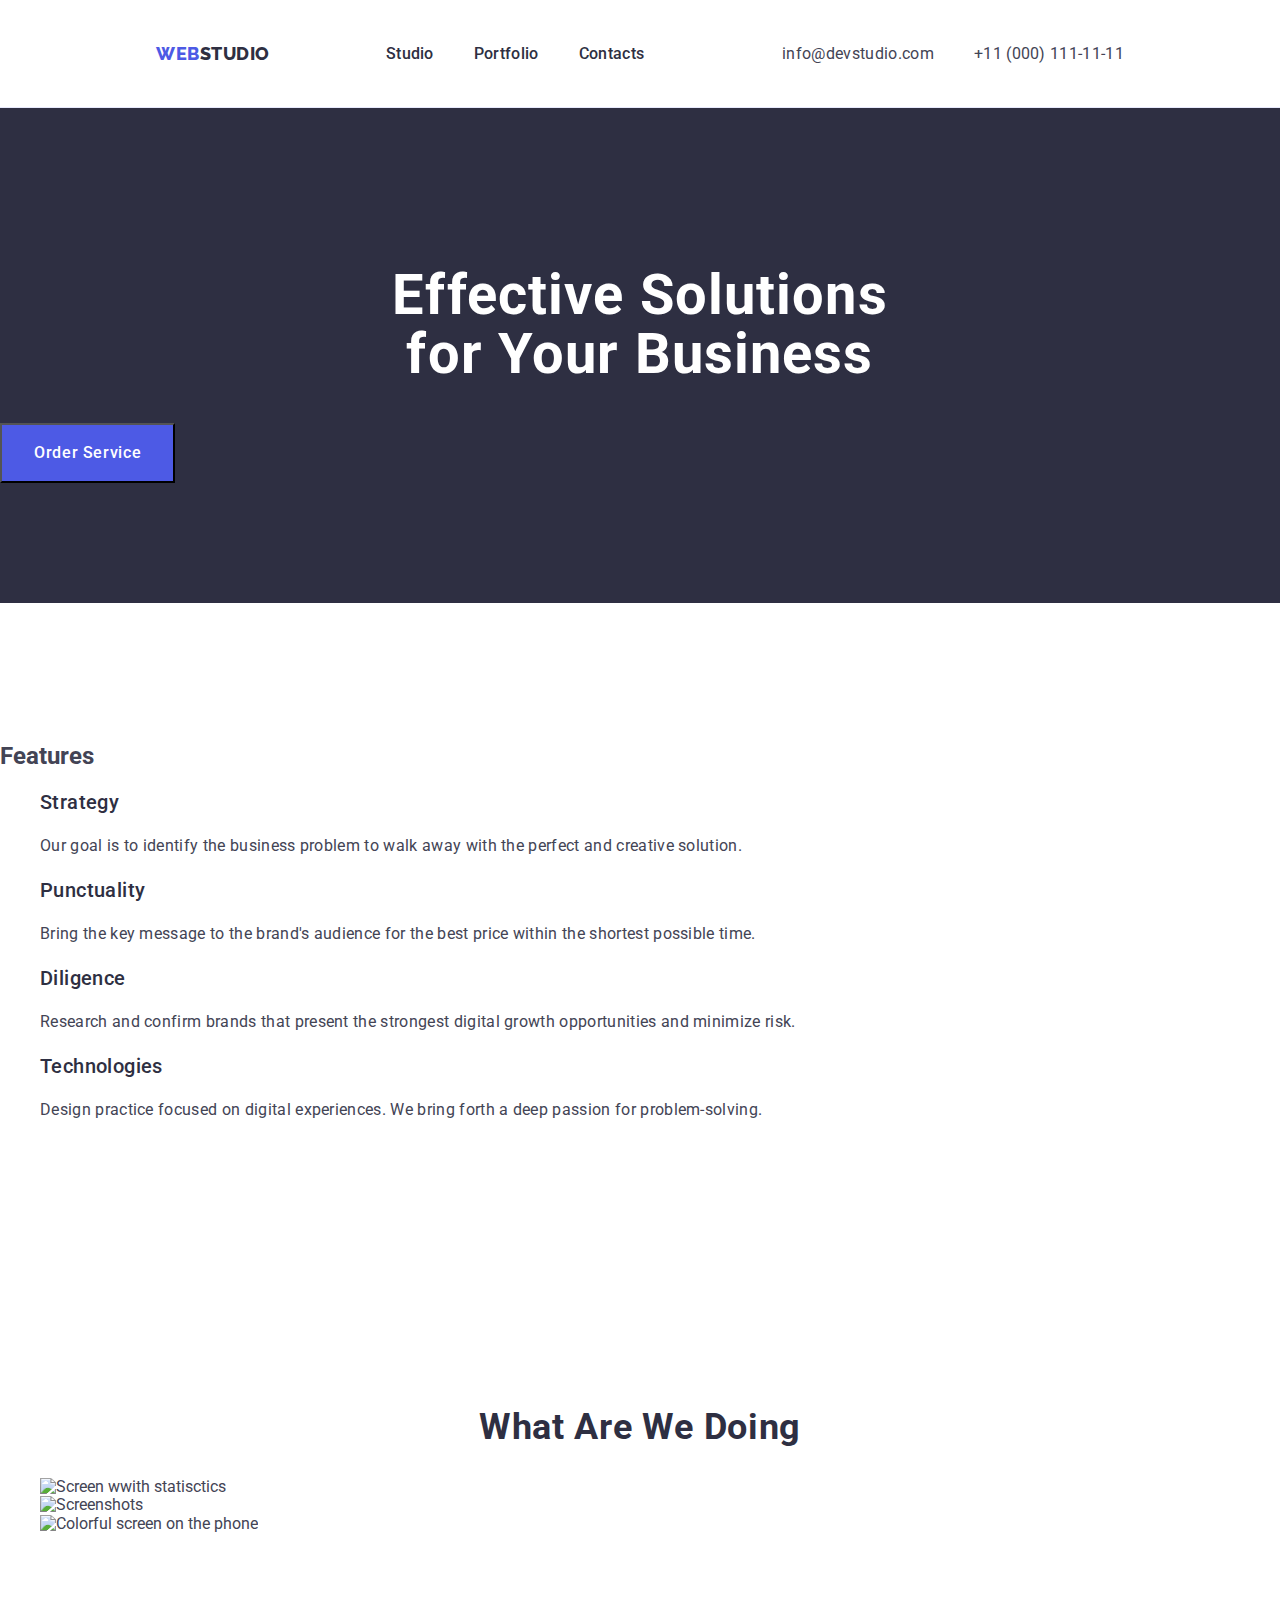
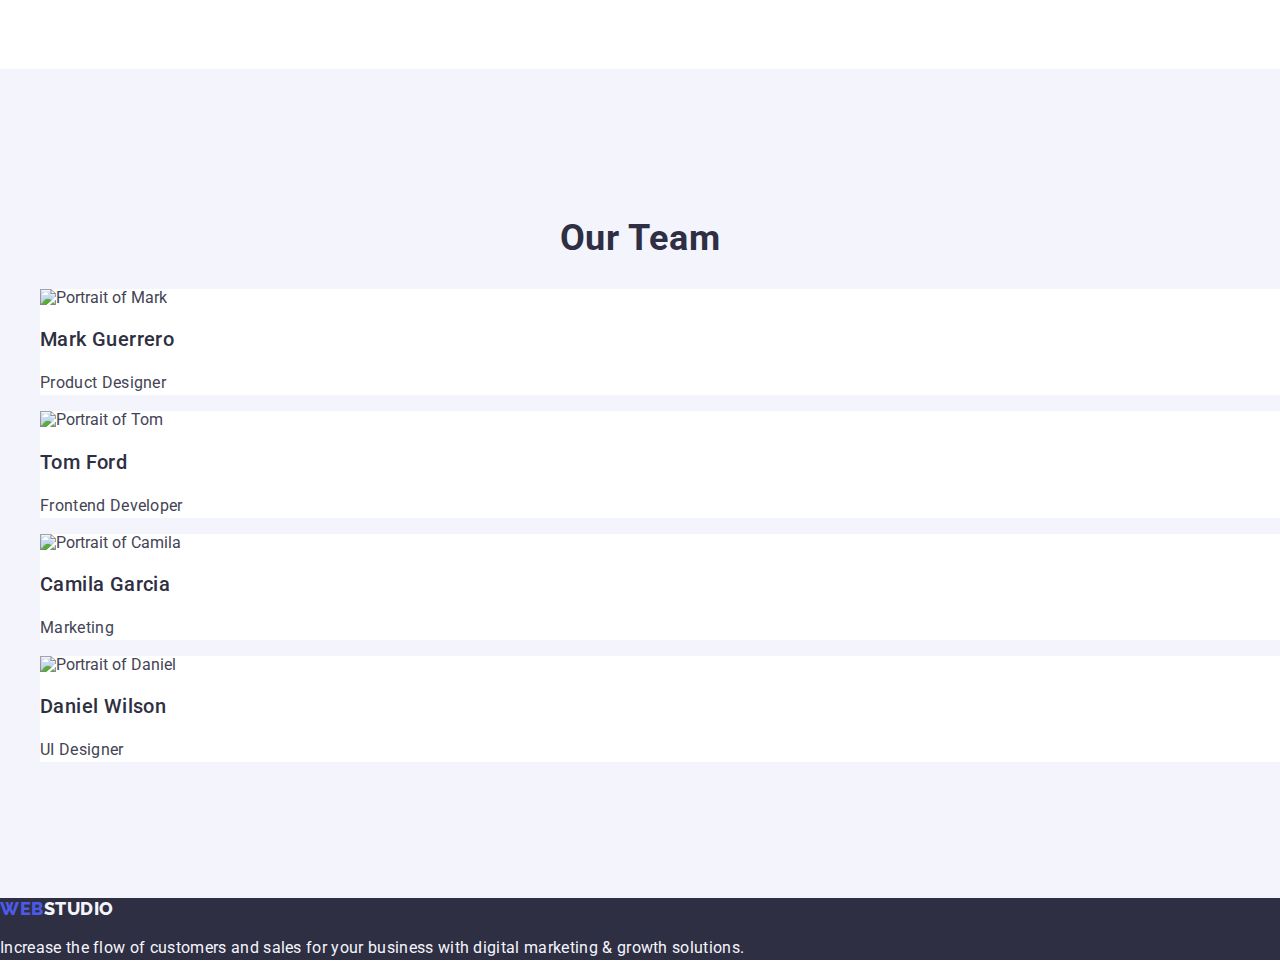
==== index.html @ e227d6cc "homework3 test" ====
<!DOCTYPE html>
<html lang="en">

<head>
  <meta charset="UTF-8" />
  <meta name="viewport" content="width=<device-width>, initial-scale=1.0" />
  <meta name="description" content="Homework" />
  <link href="https://fonts.googleapis.com/css2?family=Raleway:wght@800&family=Roboto:wght@400;500;700;900&display=swap"
    rel="stylesheet" />
  <link rel="stylesheet"
    href="https://cdnjs.cloudflare.com/ajax/libs/modern-normalize/1.0.0/modern-normalize.min.css" />
  <link rel="stylesheet" href="./css/styles.css" />
  <link rel="preconnect" href="https://fonts.googleapis.com" />
  <link rel="preconnect" href="https://fonts.gstatic.com" crossorigin />

  <title>Studio</title>
</head>

<body>
  <header class="container header">
    <nav class="nav-menu">
      <a class="logo link" href="./index.html">Web<span class="second-part-logo">Studio</span></a>
      <ul class="nav-menu-list list">
        <li><a class="items menu-item link" href="./index.html">Studio</a></li>
        <li><a class="items menu-item link" href="./portfolio.html">Portfolio</a></li>
        <li><a class="items menu-item link" href="">Contacts</a></li>
      </ul>
    </nav>
    <address class="contact">
      <ul class="address-list list">
        <!-- Email Link -->
        <li><a class="items contact-item link" href="mailto:info@devstudio.com">info@devstudio.com</a></li>
        <!-- Phone Link -->
        <li><a class="items contact-item link" href="tel:+110001111111">+11 (000) 111-11-11</a></li>
      </ul>
    </address>
  </header>
  <main>
    <!-- Section 1 Hero Image  -->
    <section class="container section hero-bg">
      <h1 class="hero-title">Effective Solutions<br> for Your Business</h1>
      <button type="button" class="btn hero-btn">Order Service</button>
    </section>

    <!-- Section 2 Features -->
    <section class="section">
      <h2>Features</h2>
      <ul class="list">
        <li>
          <h3 class="titles">Strategy</h3>
          <p class="text">
            Our goal is to identify the business problem to walk away with the
            perfect and creative solution.
          </p>
        </li>

        <li>
          <h3 class="titles">Punctuality</h3>
          <p class="text">
            Bring the key message to the brand's audience for the best price
            within the shortest possible time.
          </p>
        </li>
        <li>
          <h3 class="titles">Diligence</h3>
          <p class="text">
            Research and confirm brands that present the strongest digital
            growth opportunities and minimize risk.
          </p>
        </li>
        <li>
          <h3 class="titles">Technologies</h3>
          <p class="text">
            Design practice focused on digital experiences. We bring forth a
            deep passion for problem-solving.
          </p>
        </li>
      </ul>
    </section>

    <!-- Section 3 What we doing -->
    <section class="section">
      <h2 class="main-header">What are we doing</h2>
      <ul class="list">
        <li>
          <img src="./images/img1.jpg" alt="Screen wwith statisctics" width="360" height="300" />
        </li>

        <li>
          <img src="./images/img2.jpg" alt="Screenshots" width="360" height="300" />
        </li>
        <li>
          <img src="./images/img3.jpg" alt="Colorful screen on the phone" width="360" height="300" />
        </li>
      </ul>
    </section>

    <!-- Section 4 Team -->
    <section class="section light-bg">
      <h2 class="main-header">Our Team</h2>
      <ul class="list">
        <li class="team-card">
          <img src="./images/mark.jpg" alt="Portrait of Mark" width="264" height="260" />
          <h3 class="titles">Mark Guerrero</h3>
          <p class="text">Product Designer</p>
        </li>
        <li class="team-card">
          <img src="./images/tom.jpg" alt="Portrait of Tom" width="264" height="260" />
          <h3 class="titles">Tom Ford</h3>
          <p class="text">Frontend Developer</p>
        </li>
        <li class="team-card">
          <img src="./images/camila.jpg" alt="Portrait of Camila" width="264" height="260" />
          <h3 class="titles">Camila Garcia</h3>
          <p class="text">Marketing</p>
        </li>
        <li class="team-card">
          <img src="./images/daniel.jpg" alt="Portrait of Daniel" width="264" height="260" />
          <h3 class="titles">Daniel Wilson</h3>
          <p class="text">UI Designer</p>
        </li>
      </ul>
    </section>
  </main>

  <footer class="footer">
    <!-- Footage logo -->
    <a class="logo link" href="./index.html">Web<span class="second-part-logo-footer">Studio</span></a>
    <!-- Footage text -->
    <p class="text footer-text">
      Increase the flow of customers and sales for your business with digital
      marketing & growth solutions.
    </p>
  </footer>
</body>

</html>
---- css/styles.css ----
:root {
  --primary-brand: #4d5ae5;
  --pressed-state: #404bbf;
  --dark: #2e2f42;
  --text-color: #434455;
  --main-white: #ffffff;
  --light-mode: #f4f4fd;
  --aacent: #e7e9fc;
}
body {
  font-family: "Roboto", sans-serif;
  color: var(--text-color);
  background-color: var(--main-white);
  margin: 0;
}
.logo {
  color: var(--primary-brand);
  font-family: "Raleway", sans-serif;
  font-size: 18px;
  font-weight: 800;
  line-height: 1.17;
  letter-spacing: 0.03em;
  text-transform: uppercase;
  text-decoration: none;
}
.second-part-logo {
  color: var(--dark);
}
.second-part-logo-footer {
  color: var(--light-mode);
}
.list {
  list-style: none;
}

.items {
  font-size: 16px;
  line-height: 1.5;
  letter-spacing: 0.02em;
}
.menu-item {
  color: var(--dark);
  font-weight: 500;
}
.contact-item {
  color: var(--text-color);
}
.menu-item:hover,
.menu-item:focus,
.menu-item:active {
  color: var(--pressed-state);
}
.link {
  text-decoration: none;
}
.contact {
  font-style: normal;
}

.contact-item:hover,
.contact-item:focus,
.contact-item:active {
  color: var(--pressed-state);
}
.hero-bg {
  background-color: var(--dark);
}
.hero-title {
  color: var(--main-white);
  text-align: center;
  font-size: 56px;
  font-weight: 700;
  line-height: 1.07;
  letter-spacing: 0.02em;
}

.btn {
  font-size: 16px;
  font-weight: 500;
  line-height: 1.5;
  letter-spacing: 0.04em;
  cursor: pointer;
}
.hero-btn {
  background: var(--primary-brand);
  color: var(--main-white);
  display: inline-flex;
  padding: 16px 32px;
  align-items: flex-start;
  gap: 10px;
}
.filter-btn {
  color: var(--primary-brand);
  background: var(--light-mode);
}
.filter-btn:hover,
.filter-btn:focus,
.filter-btn:active {
  color: var(--main-white);
  background-color: var(--pressed-state);
}

.hero-btn:hover,
.hero-btn:focus,
.hero-btn:active {
  background-color: var(--pressed-state);
}
.light-bg {
  background: var(--light-mode);
}
.team-card {
  background: var(--main-white);
}
.main-header {
  color: var(--dark);
  text-align: center;
  font-size: 36px;
  font-weight: 700;
  line-height: 1.11;
  letter-spacing: 0.02em;
  text-transform: capitalize;
}
.titles {
  font-size: 20px;
  font-weight: 500;
  line-height: 1.2;
  letter-spacing: 0.02em;
  color: var(--dark);
}
.footer {
  background-color: var(--dark);
}
.text {
  line-height: 1.5;
  letter-spacing: 0.02em;
}
.footer-text {
  color: var(--light-mode);
}
.portfolio-text {
  font-size: 16px;
  font-weight: 400;
  color: var(--text-color);
}
.container {
  padding-left: 156px;
  padding-right: 156px;
}
.section {
  padding: 120px 0;
}
.header {
  display: flex;
  align-items: center;
  justify-content: space-between;
  padding-top: 25.5px;
  padding-bottom: 25.5px;
  border-bottom: 1px solid var(--aacent);
}
.nav-menu {
  display: flex;
  align-items: center;
}
.nav-menu-list {
  display: flex;
  align-items: center;
  gap: 40px;
  margin-left: 76px;
}
.address-list {
  display: flex;
  align-items: center;
  gap: 40px;
}
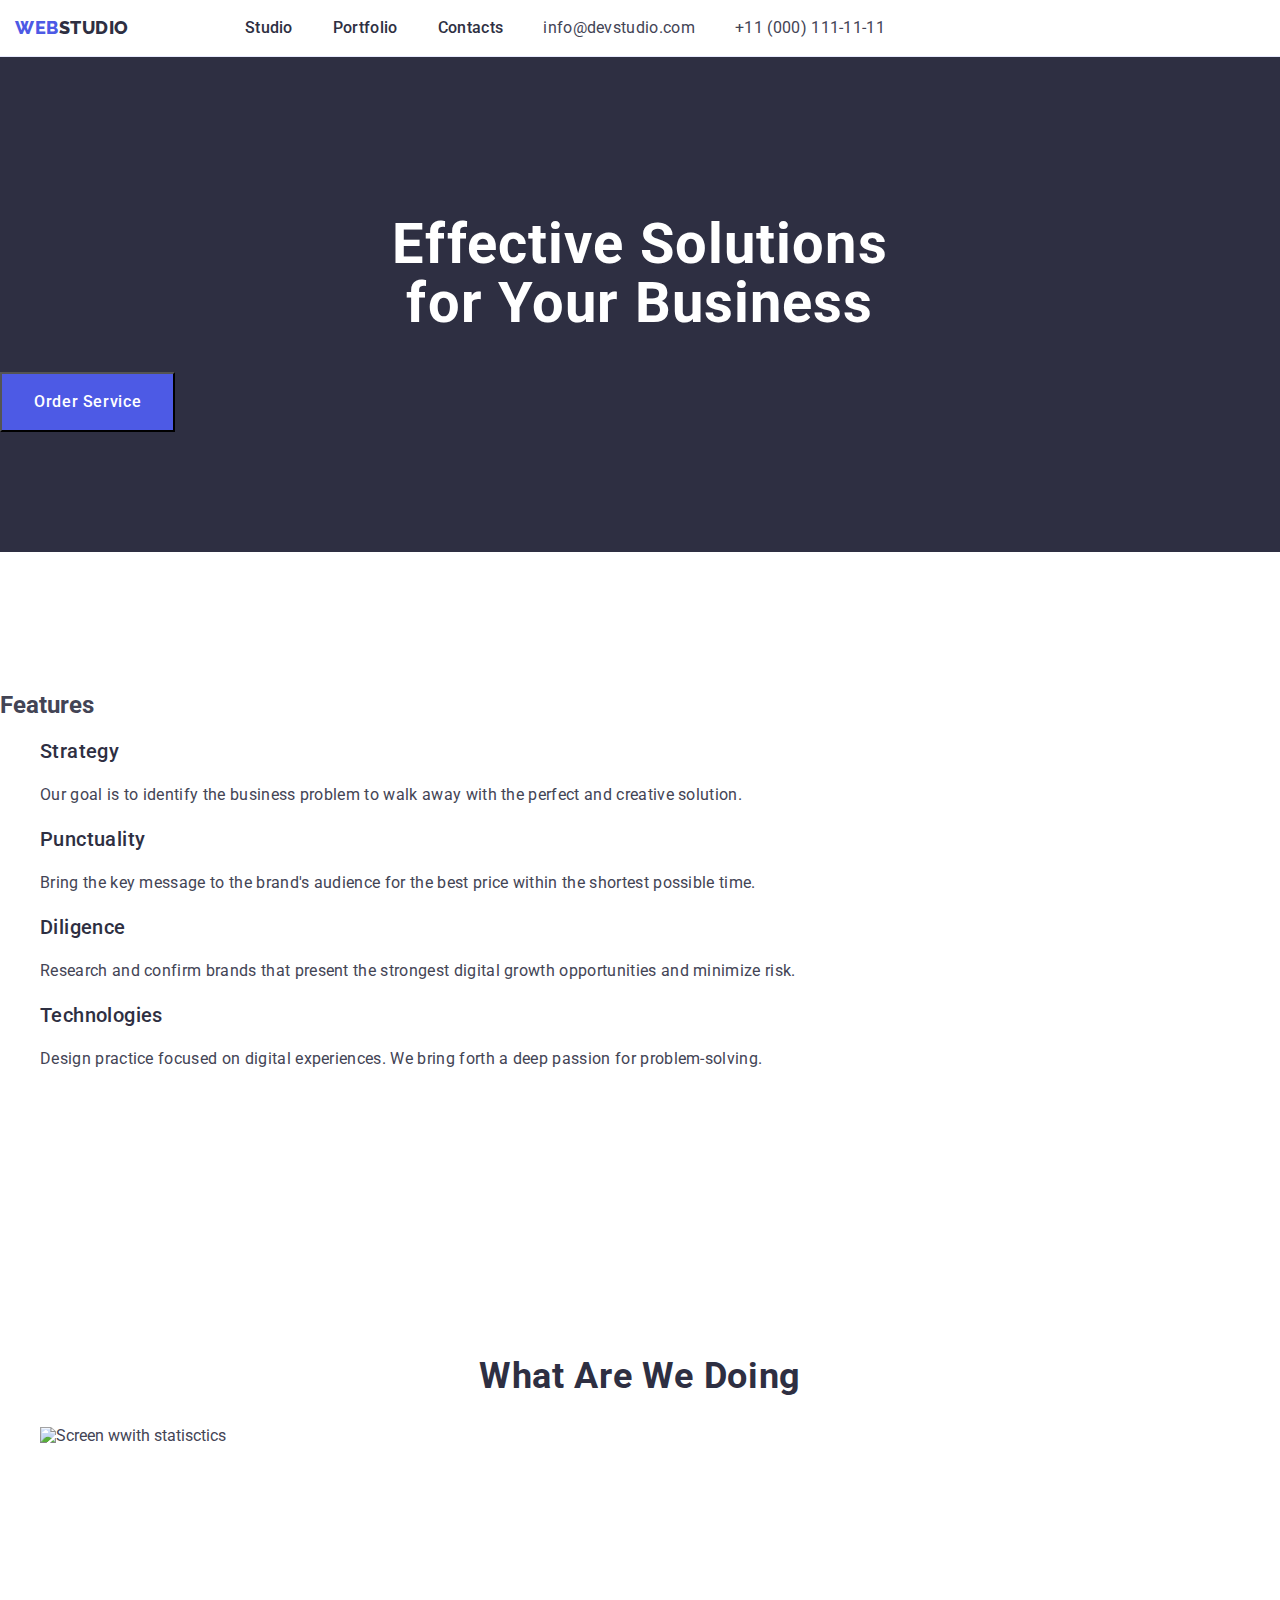
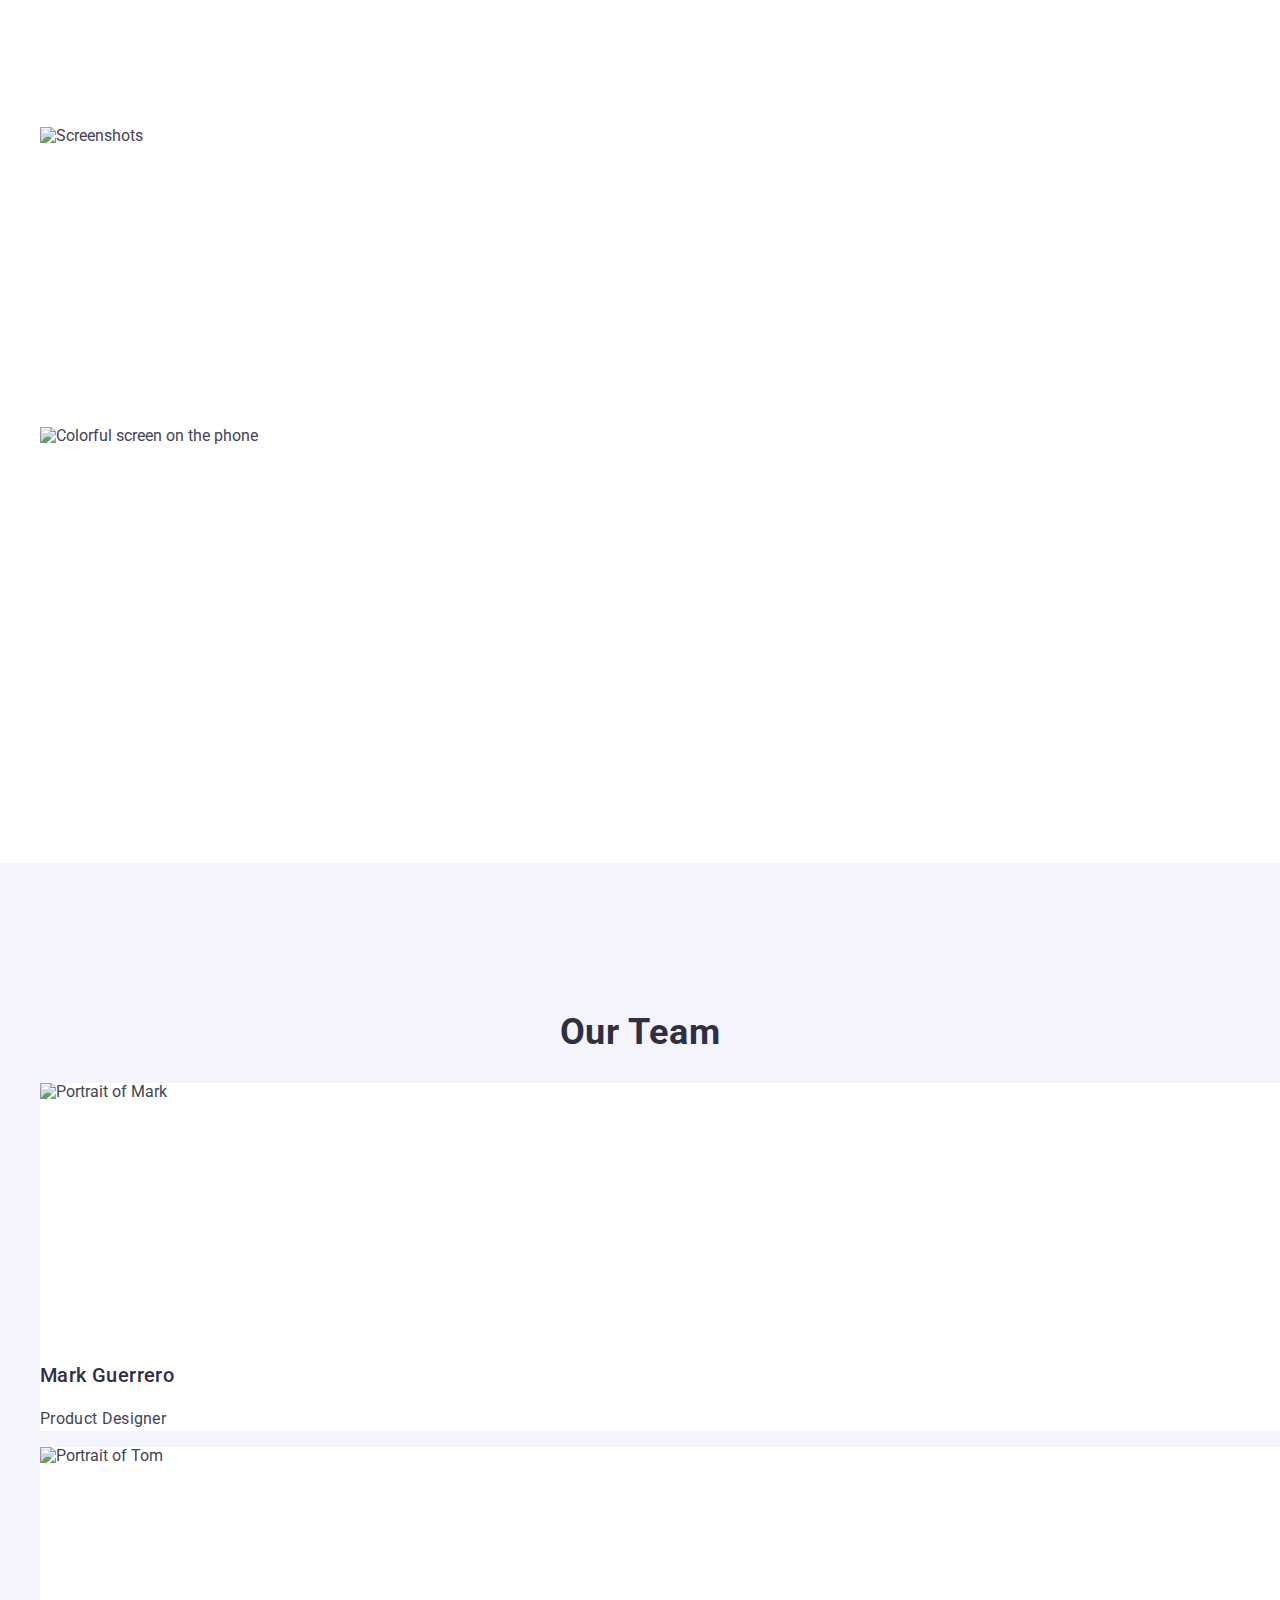
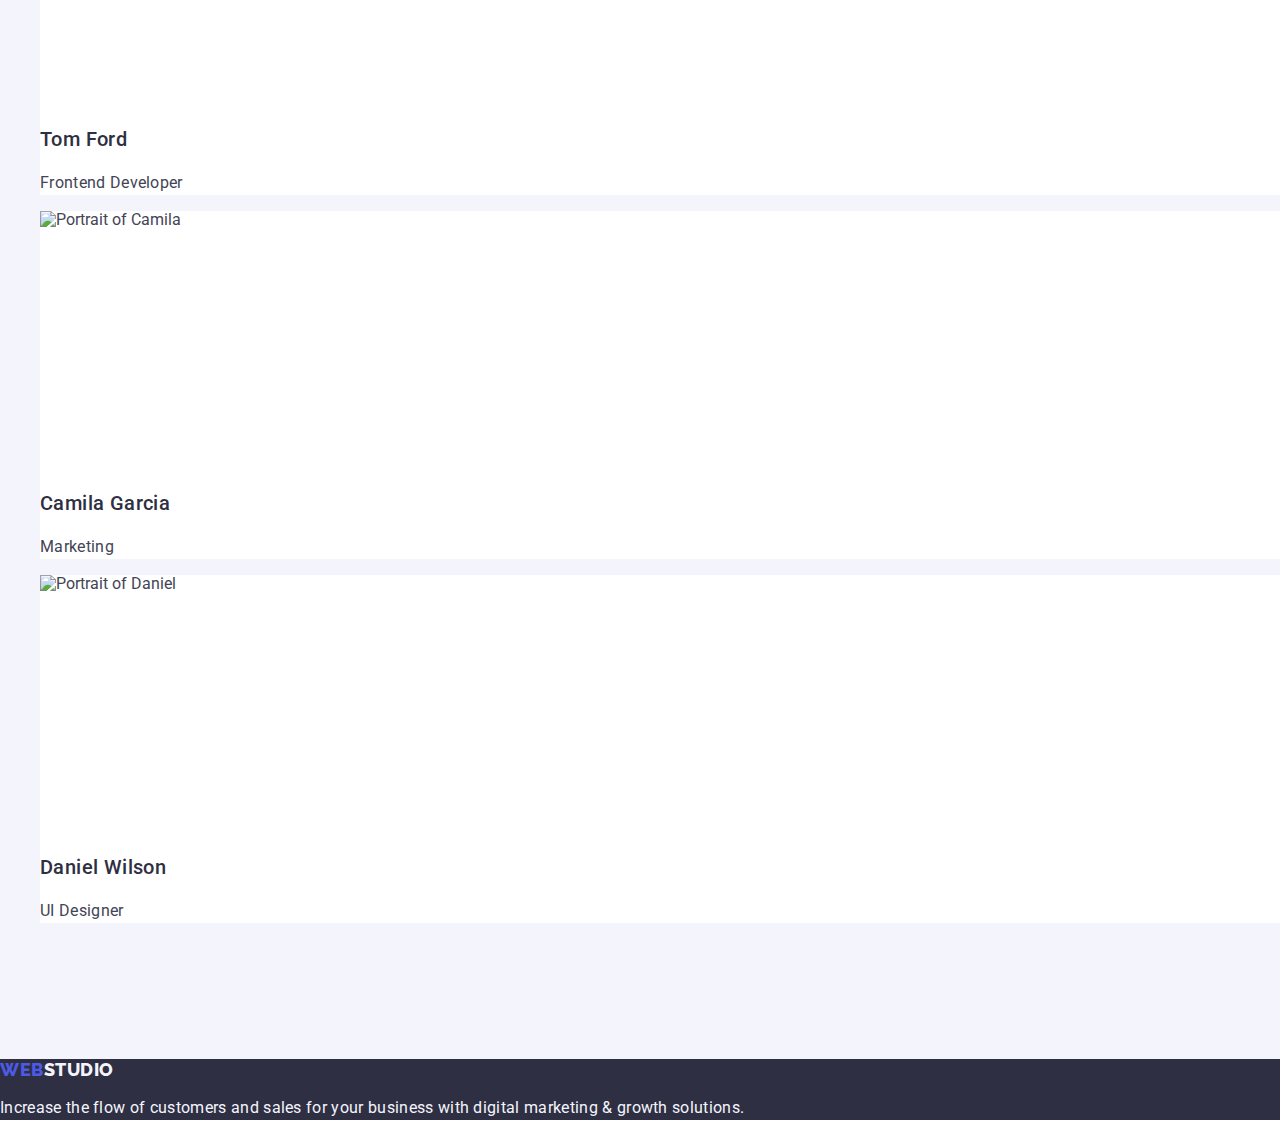
==== commit 993548ab: "first-uptd" ====
--- a/index.html
+++ b/index.html
@@ -7,37 +7,38 @@
   <meta name="description" content="Homework" />
   <link href="https://fonts.googleapis.com/css2?family=Raleway:wght@800&family=Roboto:wght@400;500;700;900&display=swap"
     rel="stylesheet" />
+  <link rel="preconnect" href="https://fonts.googleapis.com" />
+  <link rel="preconnect" href="https://fonts.gstatic.com" crossorigin />
   <link rel="stylesheet"
     href="https://cdnjs.cloudflare.com/ajax/libs/modern-normalize/1.0.0/modern-normalize.min.css" />
   <link rel="stylesheet" href="./css/styles.css" />
-  <link rel="preconnect" href="https://fonts.googleapis.com" />
-  <link rel="preconnect" href="https://fonts.gstatic.com" crossorigin />
-
   <title>Studio</title>
 </head>
 
 <body>
-  <header class="container header">
-    <nav class="nav-menu">
-      <a class="logo link" href="./index.html">Web<span class="second-part-logo">Studio</span></a>
-      <ul class="nav-menu-list list">
-        <li><a class="items menu-item link" href="./index.html">Studio</a></li>
-        <li><a class="items menu-item link" href="./portfolio.html">Portfolio</a></li>
-        <li><a class="items menu-item link" href="">Contacts</a></li>
-      </ul>
-    </nav>
-    <address class="contact">
-      <ul class="address-list list">
-        <!-- Email Link -->
-        <li><a class="items contact-item link" href="mailto:info@devstudio.com">info@devstudio.com</a></li>
-        <!-- Phone Link -->
-        <li><a class="items contact-item link" href="tel:+110001111111">+11 (000) 111-11-11</a></li>
-      </ul>
-    </address>
+  <header class="header">
+    <div class="main-div container">
+      <nav class="nav-menu">
+        <a class="logo link" href="./index.html">Web<span class="second-part-logo">Studio</span></a>
+        <ul class="nav-menu-list list">
+          <li><a class="items menu-item link" href="./index.html">Studio</a></li>
+          <li><a class="items menu-item link" href="./portfolio.html">Portfolio</a></li>
+          <li><a class="items menu-item link" href="">Contacts</a></li>
+        </ul>
+      </nav>
+      <address class="contact">
+        <ul class="address-list list">
+          <!-- Email Link -->
+          <li><a class="items contact-item link" href="mailto:info@devstudio.com">info@devstudio.com</a></li>
+          <!-- Phone Link -->
+          <li><a class="items contact-item link" href="tel:+110001111111">+11 (000) 111-11-11</a></li>
+        </ul>
+      </address>
+    </div>
   </header>
   <main>
     <!-- Section 1 Hero Image  -->
-    <section class="container section hero-bg">
+    <section class="section hero-bg">
       <h1 class="hero-title">Effective Solutions<br> for Your Business</h1>
       <button type="button" class="btn hero-btn">Order Service</button>
     </section>
--- a/css/styles.css
+++ b/css/styles.css
@@ -13,6 +13,9 @@
   background-color: var(--main-white);
   margin: 0;
 }
+img {
+  display: block;
+}
 .logo {
   color: var(--primary-brand);
   font-family: "Raleway", sans-serif;
@@ -22,6 +25,7 @@
   letter-spacing: 0.03em;
   text-transform: uppercase;
   text-decoration: none;
+  margin-right: 76px;
 }
 .second-part-logo {
   color: var(--dark);
@@ -41,6 +45,7 @@
 .menu-item {
   color: var(--dark);
   font-weight: 500;
+  padding: 24px 0;
 }
 .contact-item {
   color: var(--text-color);
@@ -142,10 +147,7 @@
   font-weight: 400;
   color: var(--text-color);
 }
-.container {
-  padding-left: 156px;
-  padding-right: 156px;
-}
+
 .section {
   padding: 120px 0;
 }
@@ -153,8 +155,6 @@
   display: flex;
   align-items: center;
   justify-content: space-between;
-  padding-top: 25.5px;
-  padding-bottom: 25.5px;
   border-bottom: 1px solid var(--aacent);
 }
 .nav-menu {
@@ -163,12 +163,18 @@
 }
 .nav-menu-list {
   display: flex;
-  align-items: center;
   gap: 40px;
-  margin-left: 76px;
 }
 .address-list {
   display: flex;
-  align-items: center;
   gap: 40px;
 }
+
+.main-div {
+  display: flex;
+}
+.container {
+  width: 1568px;
+  margin: 0px;
+  padding: 0 15px;
+}
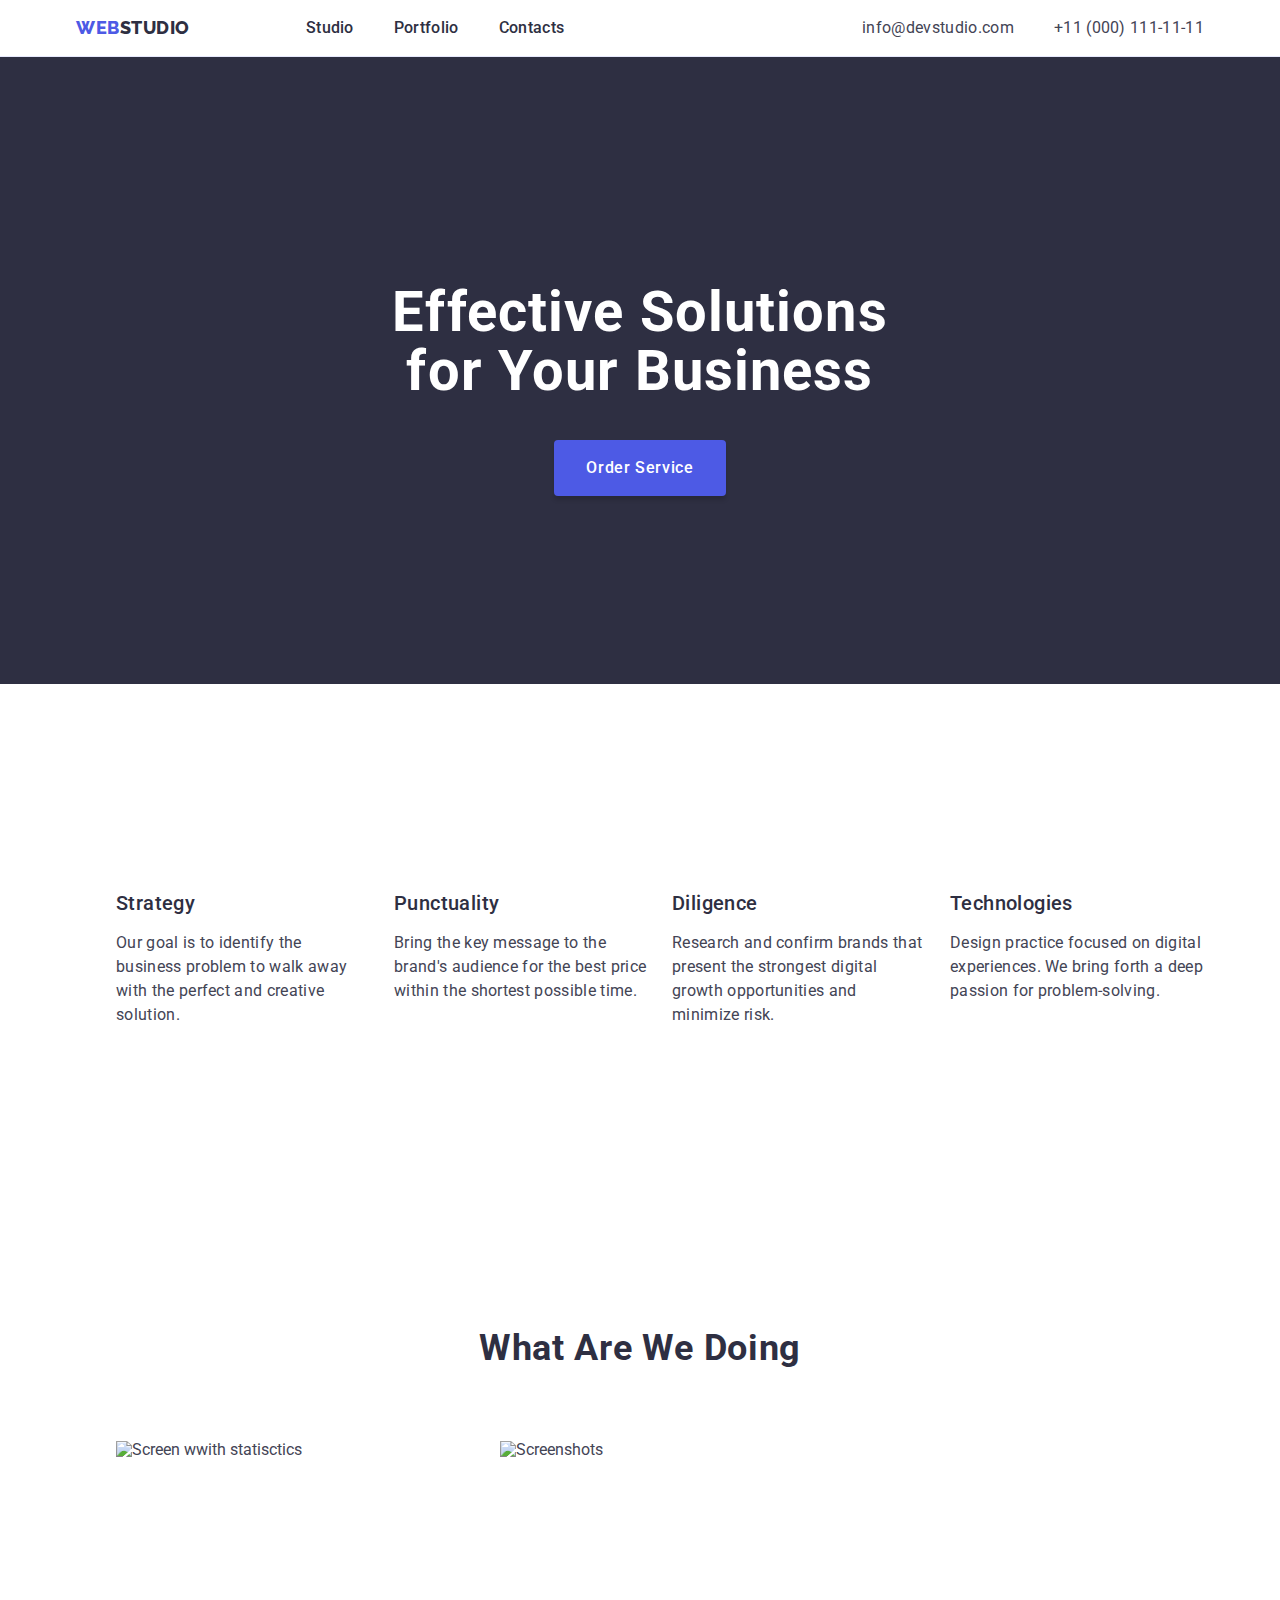
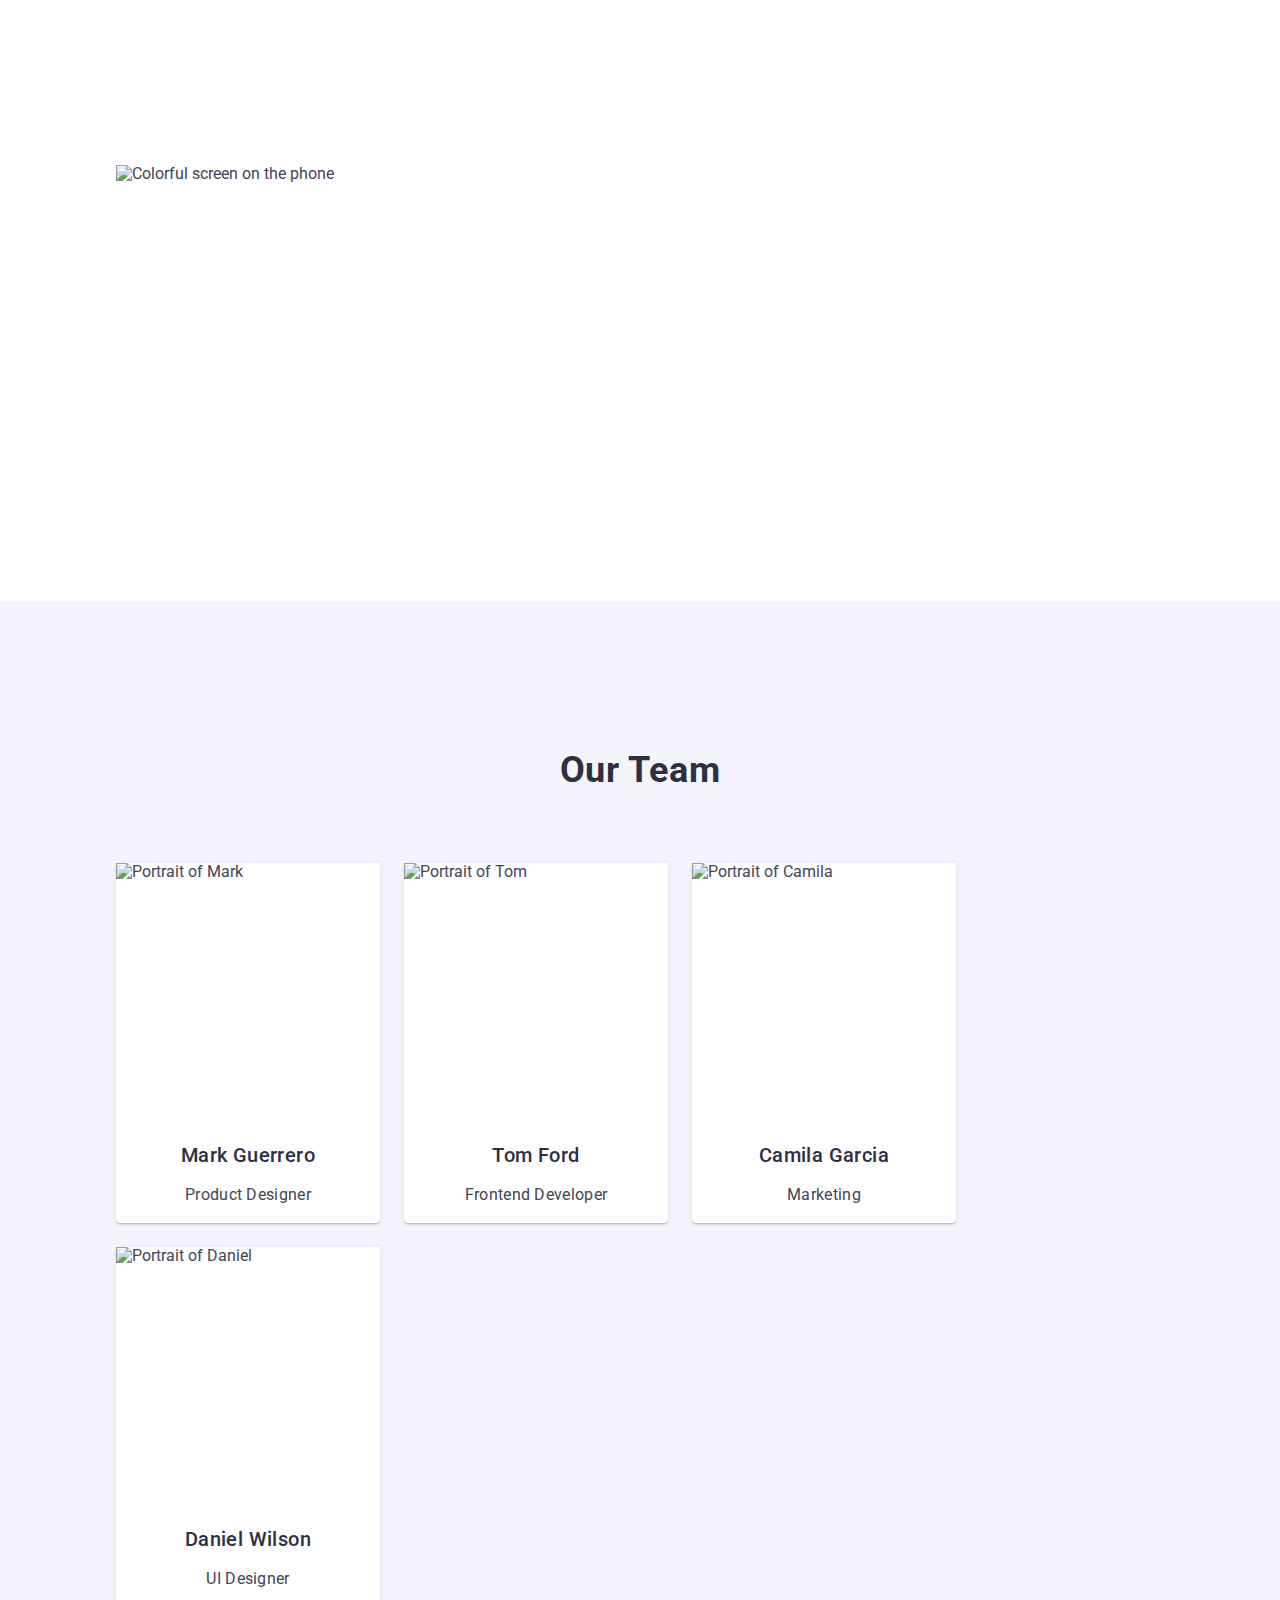
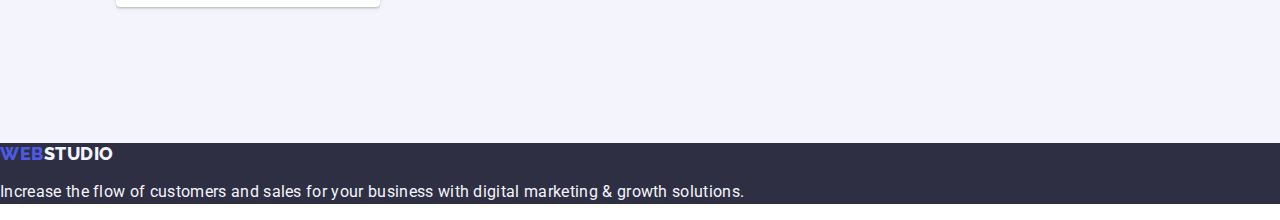
==== commit 4d8c2f84: "adding styles" ====
--- a/index.html
+++ b/index.html
@@ -39,88 +39,96 @@
   <main>
     <!-- Section 1 Hero Image  -->
     <section class="section hero-bg">
-      <h1 class="hero-title">Effective Solutions<br> for Your Business</h1>
-      <button type="button" class="btn hero-btn">Order Service</button>
+      <div class="container">
+        <h1 class="hero-title">Effective Solutions<br> for Your Business</h1>
+        <button type="button" class="btn hero-btn">Order Service</button>
+      </div>
     </section>
+
 
     <!-- Section 2 Features -->
     <section class="section">
-      <h2>Features</h2>
-      <ul class="list">
-        <li>
-          <h3 class="titles">Strategy</h3>
-          <p class="text">
-            Our goal is to identify the business problem to walk away with the
-            perfect and creative solution.
-          </p>
-        </li>
+      <div class="container">
+        <h2 class="hidden">Features</h2>
+        <ul class="card-set list">
+          <li class="li-item">
+            <h3 class="titles">Strategy</h3>
+            <p class="text">
+              Our goal is to identify the business problem to walk away with the
+              perfect and creative solution.
+            </p>
+          </li>
 
-        <li>
-          <h3 class="titles">Punctuality</h3>
-          <p class="text">
-            Bring the key message to the brand's audience for the best price
-            within the shortest possible time.
-          </p>
-        </li>
-        <li>
-          <h3 class="titles">Diligence</h3>
-          <p class="text">
-            Research and confirm brands that present the strongest digital
-            growth opportunities and minimize risk.
-          </p>
-        </li>
-        <li>
-          <h3 class="titles">Technologies</h3>
-          <p class="text">
-            Design practice focused on digital experiences. We bring forth a
-            deep passion for problem-solving.
-          </p>
-        </li>
-      </ul>
+          <li class="li-item">
+            <h3 class="titles">Punctuality</h3>
+            <p class="text">
+              Bring the key message to the brand's audience for the best price
+              within the shortest possible time.
+            </p>
+          </li>
+          <li class="li-item">
+            <h3 class="titles">Diligence</h3>
+            <p class="text">
+              Research and confirm brands that present the strongest digital
+              growth opportunities and minimize risk.
+            </p>
+          </li>
+          <li class="li-item">
+            <h3 class="titles">Technologies</h3>
+            <p class="text">
+              Design practice focused on digital experiences. We bring forth a
+              deep passion for problem-solving.
+            </p>
+          </li>
+        </ul>
+      </div>
     </section>
 
     <!-- Section 3 What we doing -->
     <section class="section">
-      <h2 class="main-header">What are we doing</h2>
-      <ul class="list">
-        <li>
-          <img src="./images/img1.jpg" alt="Screen wwith statisctics" width="360" height="300" />
-        </li>
-
-        <li>
-          <img src="./images/img2.jpg" alt="Screenshots" width="360" height="300" />
-        </li>
-        <li>
-          <img src="./images/img3.jpg" alt="Colorful screen on the phone" width="360" height="300" />
-        </li>
-      </ul>
+      <div class="container">
+        <h2 class="main-header">What are we doing</h2>
+        <ul class="card-set list">
+          <li class="li-item-services">
+            <img src="./images/img1.jpg" alt="Screen wwith statisctics" width="360" height="300" />
+          </li>
+          <li class="li-item-services">
+            <img src="./images/img2.jpg" alt="Screenshots" width="360" height="300" />
+          </li>
+          <li class="li-item-services">
+            <img src="./images/img3.jpg" alt="Colorful screen on the phone" width="360" height="300" />
+          </li>
+        </ul>
+      </div>
     </section>
 
     <!-- Section 4 Team -->
     <section class="section light-bg">
-      <h2 class="main-header">Our Team</h2>
-      <ul class="list">
-        <li class="team-card">
-          <img src="./images/mark.jpg" alt="Portrait of Mark" width="264" height="260" />
-          <h3 class="titles">Mark Guerrero</h3>
-          <p class="text">Product Designer</p>
-        </li>
-        <li class="team-card">
-          <img src="./images/tom.jpg" alt="Portrait of Tom" width="264" height="260" />
-          <h3 class="titles">Tom Ford</h3>
-          <p class="text">Frontend Developer</p>
-        </li>
-        <li class="team-card">
-          <img src="./images/camila.jpg" alt="Portrait of Camila" width="264" height="260" />
-          <h3 class="titles">Camila Garcia</h3>
-          <p class="text">Marketing</p>
-        </li>
-        <li class="team-card">
-          <img src="./images/daniel.jpg" alt="Portrait of Daniel" width="264" height="260" />
-          <h3 class="titles">Daniel Wilson</h3>
-          <p class="text">UI Designer</p>
-        </li>
-      </ul>
+      <div class="container">
+        <h2 class="main-header">Our Team</h2>
+        <ul class="card-set list">
+          <li class="li-item team-card">
+            <img src="./images/mark.jpg" alt="Portrait of Mark" width="264" height="260" />
+            <h3 class="titles titles-team">Mark Guerrero</h3>
+            <p class="text text-team">Product Designer</p>
+          </li>
+          <li class="li-item team-card">
+            <img src="./images/tom.jpg" alt="Portrait of Tom" width="264" height="260" />
+            <h3 class="titles titles-team">Tom Ford</h3>
+            <p class="text text-team">Frontend Developer</p>
+          </li>
+          <li class="li-item team-card">
+            <img src="./images/camila.jpg" alt="Portrait of Camila" width="264" height="260" />
+            <h3 class="titles titles-team">Camila Garcia</h3>
+            <p class="text text-team">Marketing</p>
+          </li>
+          <li class="li-item team-card">
+            <img src="./images/daniel.jpg" alt="Portrait of Daniel" width="264" height="260" />
+            <h3 class="titles titles-team">Daniel Wilson</h3>
+            <p class="text text-team">UI Designer</p>
+          </li>
+        </ul>
+      </div>
     </section>
   </main>
 
--- a/css/styles.css
+++ b/css/styles.css
@@ -15,6 +15,35 @@
 }
 img {
   display: block;
+}
+.header {
+  display: flex;
+  align-items: center;
+  justify-content: space-between;
+  border-bottom: 1px solid var(--aacent);
+}
+.container {
+  width: 1158px;
+  margin: 0 auto;
+  padding: 0 15px;
+}
+.main-div {
+  display: flex;
+}
+.section {
+  padding: 120px 0;
+}
+.nav-menu {
+  display: flex;
+  align-items: center;
+}
+.nav-menu-list {
+  display: flex;
+  gap: 40px;
+}
+.address-list {
+  display: flex;
+  gap: 40px;
 }
 .logo {
   color: var(--primary-brand);
@@ -36,7 +65,23 @@
 .list {
   list-style: none;
 }
-
+.card-set {
+  display: flex;
+  flex-wrap: wrap;
+  gap: 24px;
+}
+.li-item {
+  flex-basis: calc((100% - 72px) / 4);
+}
+.li-item-services {
+  flex-basis: calc((100% - 48px) / 3);
+}
+.hidden {
+  visibility: hidden;
+}
+.link {
+  text-decoration: none;
+}
 .items {
   font-size: 16px;
   line-height: 1.5;
@@ -46,22 +91,19 @@
   color: var(--dark);
   font-weight: 500;
   padding: 24px 0;
-}
-.contact-item {
-  color: var(--text-color);
 }
 .menu-item:hover,
 .menu-item:focus,
 .menu-item:active {
   color: var(--pressed-state);
 }
-.link {
-  text-decoration: none;
-}
 .contact {
   font-style: normal;
-}
-
+  margin-left: auto;
+}
+.contact-item {
+  color: var(--text-color);
+}
 .contact-item:hover,
 .contact-item:focus,
 .contact-item:active {
@@ -69,6 +111,7 @@
 }
 .hero-bg {
   background-color: var(--dark);
+  padding: 188px 0;
 }
 .hero-title {
   color: var(--main-white);
@@ -78,7 +121,6 @@
   line-height: 1.07;
   letter-spacing: 0.02em;
 }
-
 .btn {
   font-size: 16px;
   font-weight: 500;
@@ -87,12 +129,17 @@
   cursor: pointer;
 }
 .hero-btn {
+  min-width: 169px;
+  height: 56px;
+  display: block;
+  border: none;
+  cursor: pointer;
   background: var(--primary-brand);
   color: var(--main-white);
-  display: inline-flex;
   padding: 16px 32px;
-  align-items: flex-start;
-  gap: 10px;
+  margin: auto;
+  border-radius: 4px;
+  box-shadow: 0px 4px 4px 0px rgba(0, 0, 0, 0.15);
 }
 .filter-btn {
   color: var(--primary-brand);
@@ -104,7 +151,6 @@
   color: var(--main-white);
   background-color: var(--pressed-state);
 }
-
 .hero-btn:hover,
 .hero-btn:focus,
 .hero-btn:active {
@@ -115,6 +161,10 @@
 }
 .team-card {
   background: var(--main-white);
+  border-radius: 0px 0px 4px 4px;
+  box-shadow: 0px 2px 1px 0px rgba(46, 47, 66, 0.08),
+    0px 1px 1px 0px rgba(46, 47, 66, 0.16),
+    0px 1px 6px 0px rgba(46, 47, 66, 0.08);
 }
 .main-header {
   color: var(--dark);
@@ -124,6 +174,7 @@
   line-height: 1.11;
   letter-spacing: 0.02em;
   text-transform: capitalize;
+  margin-bottom: 72px;
 }
 .titles {
   font-size: 20px;
@@ -131,50 +182,26 @@
   line-height: 1.2;
   letter-spacing: 0.02em;
   color: var(--dark);
-}
-.footer {
-  background-color: var(--dark);
+  margin-bottom: 8px;
+}
+.titles-team {
+  text-align: center;
 }
 .text {
   line-height: 1.5;
   letter-spacing: 0.02em;
 }
-.footer-text {
-  color: var(--light-mode);
+.text-team {
+  text-align: center;
 }
 .portfolio-text {
   font-size: 16px;
   font-weight: 400;
   color: var(--text-color);
 }
-
-.section {
-  padding: 120px 0;
-}
-.header {
-  display: flex;
-  align-items: center;
-  justify-content: space-between;
-  border-bottom: 1px solid var(--aacent);
-}
-.nav-menu {
-  display: flex;
-  align-items: center;
-}
-.nav-menu-list {
-  display: flex;
-  gap: 40px;
-}
-.address-list {
-  display: flex;
-  gap: 40px;
-}
-
-.main-div {
-  display: flex;
-}
-.container {
-  width: 1568px;
-  margin: 0px;
-  padding: 0 15px;
-}
+.footer {
+  background-color: var(--dark);
+}
+.footer-text {
+  color: var(--light-mode);
+}
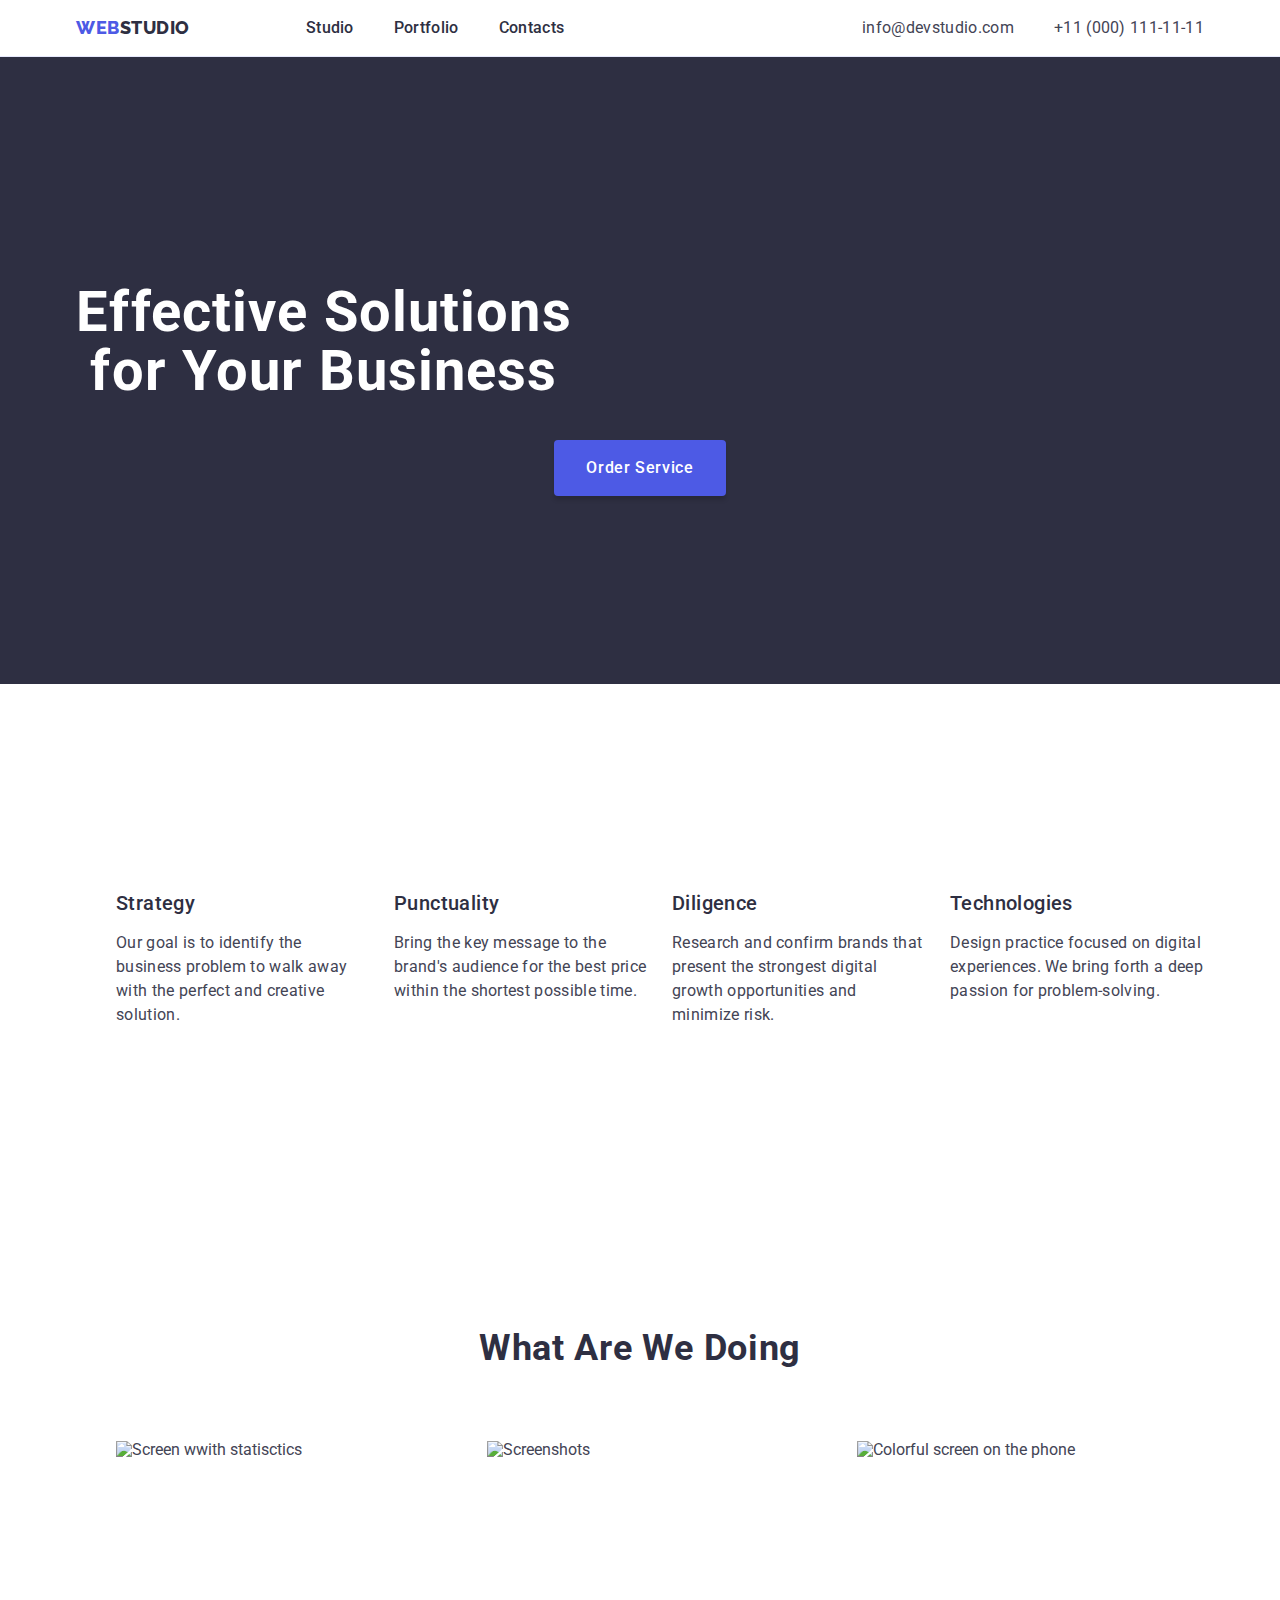
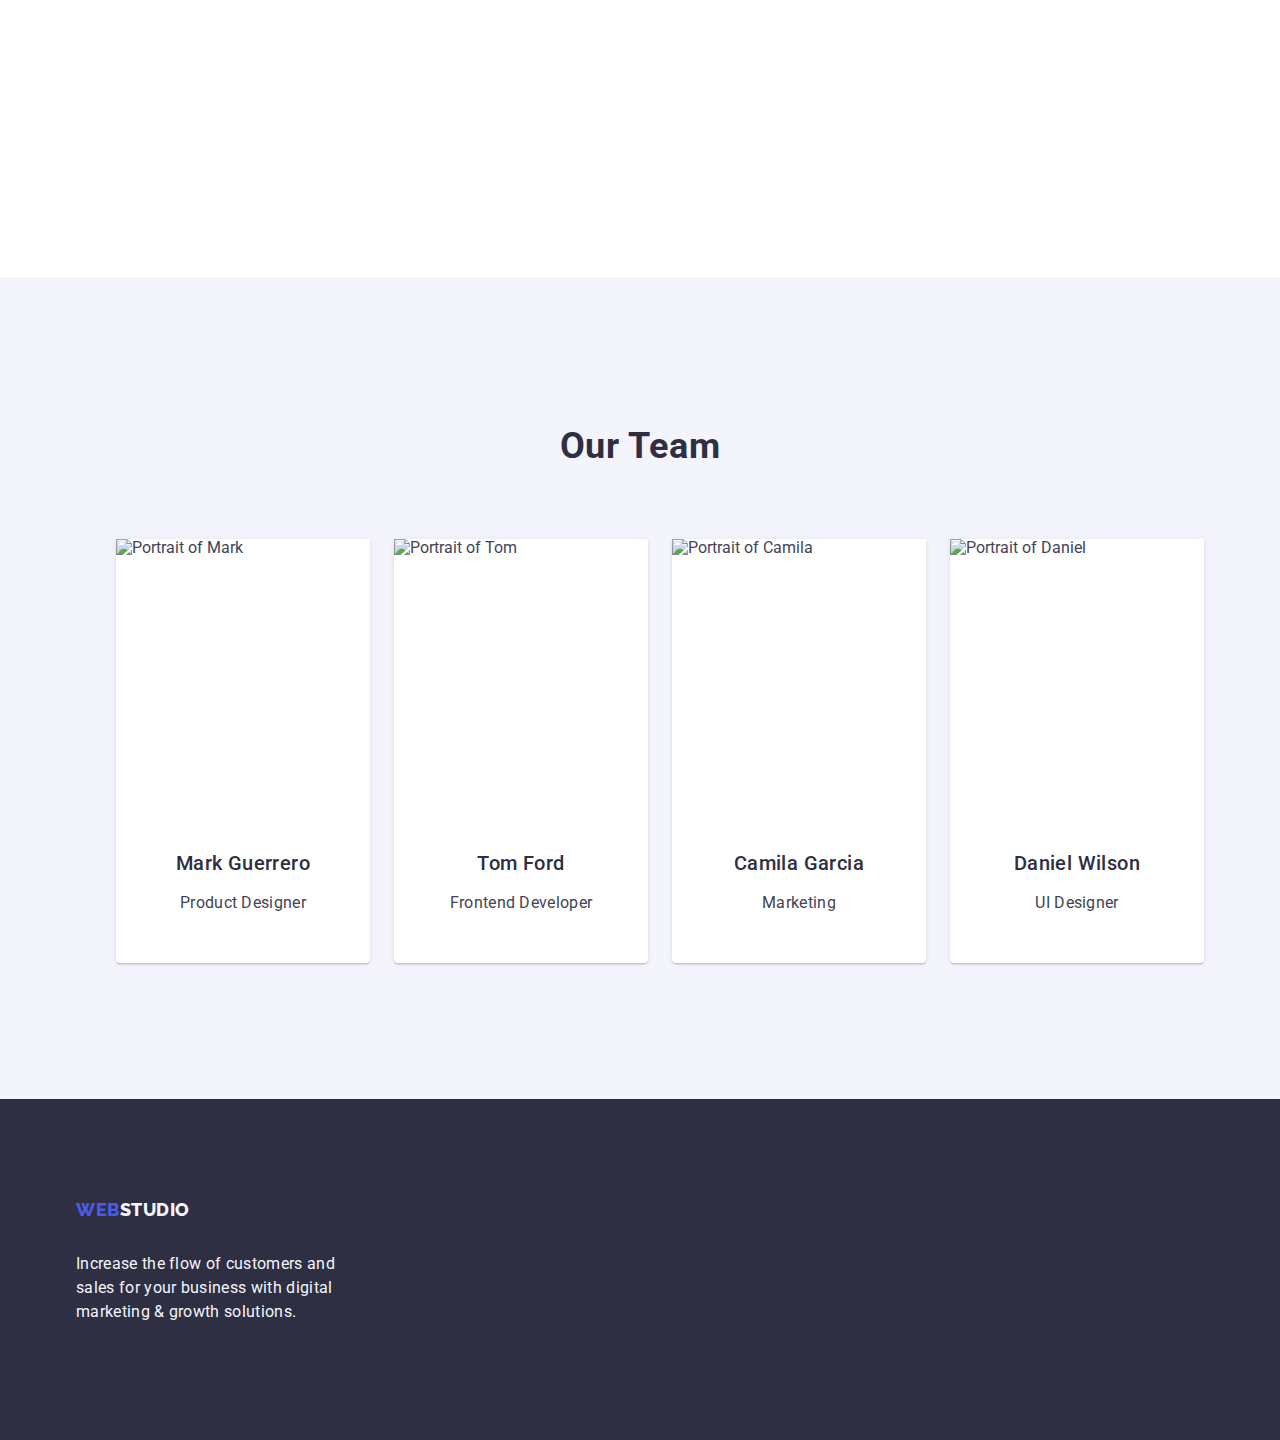
==== commit 6d228347: "portfolio update styles" ====
--- a/index.html
+++ b/index.html
@@ -109,23 +109,31 @@
         <ul class="card-set list">
           <li class="li-item team-card">
             <img src="./images/mark.jpg" alt="Portrait of Mark" width="264" height="260" />
-            <h3 class="titles titles-team">Mark Guerrero</h3>
-            <p class="text text-team">Product Designer</p>
+            <div class="worker">
+              <h3 class="titles">Mark Guerrero</h3>
+              <p class="text text-team">Product Designer</p>
+            </div>
           </li>
           <li class="li-item team-card">
             <img src="./images/tom.jpg" alt="Portrait of Tom" width="264" height="260" />
-            <h3 class="titles titles-team">Tom Ford</h3>
-            <p class="text text-team">Frontend Developer</p>
+            <div class="worker">
+              <h3 class="titles">Tom Ford</h3>
+              <p class="text text-team">Frontend Developer</p>
+            </div>
           </li>
           <li class="li-item team-card">
             <img src="./images/camila.jpg" alt="Portrait of Camila" width="264" height="260" />
-            <h3 class="titles titles-team">Camila Garcia</h3>
-            <p class="text text-team">Marketing</p>
+            <div class="worker">
+              <h3 class="titles">Camila Garcia</h3>
+              <p class="text text-team">Marketing</p>
+            </div>
           </li>
           <li class="li-item team-card">
             <img src="./images/daniel.jpg" alt="Portrait of Daniel" width="264" height="260" />
-            <h3 class="titles titles-team">Daniel Wilson</h3>
-            <p class="text text-team">UI Designer</p>
+            <div class="worker">
+              <h3 class="titles">Daniel Wilson</h3>
+              <p class="text text-team">UI Designer</p>
+            </div>
           </li>
         </ul>
       </div>
@@ -133,14 +141,17 @@
   </main>
 
   <footer class="footer">
-    <!-- Footage logo -->
-    <a class="logo link" href="./index.html">Web<span class="second-part-logo-footer">Studio</span></a>
-    <!-- Footage text -->
-    <p class="text footer-text">
-      Increase the flow of customers and sales for your business with digital
-      marketing & growth solutions.
-    </p>
+    <div class="container">
+      <!-- Footage logo -->
+      <a class="logo logo-footer link" href="./index.html">Web<span class="second-part-logo-footer">Studio</span></a>
+      <!-- Footage text -->
+      <p class="text footer-text">
+        Increase the flow of customers and sales for your business with digital
+        marketing & growth solutions.
+      </p>
+    </div>
   </footer>
+
 </body>
 
 </html>--- a/css/styles.css
+++ b/css/styles.css
@@ -32,6 +32,9 @@
 }
 .section {
   padding: 120px 0;
+}
+.section-filter {
+  padding: 96px 0 120px 0;
 }
 .nav-menu {
   display: flex;
@@ -56,6 +59,11 @@
   text-decoration: none;
   margin-right: 76px;
 }
+.logo-footer {
+  display: inline-block;
+  margin-bottom: 16px;
+}
+
 .second-part-logo {
   color: var(--dark);
 }
@@ -70,11 +78,18 @@
   flex-wrap: wrap;
   gap: 24px;
 }
+.card-set-filter {
+  margin-bottom: 72px;
+  justify-content: center;
+}
 .li-item {
-  flex-basis: calc((100% - 72px) / 4);
+  width: calc((100% - 72px) / 4);
 }
 .li-item-services {
-  flex-basis: calc((100% - 48px) / 3);
+  width: calc((100% - 48px) / 3);
+}
+.project-cards {
+  border: 1px solid var(--aacent);
 }
 .hidden {
   visibility: hidden;
@@ -120,6 +135,7 @@
   font-weight: 700;
   line-height: 1.07;
   letter-spacing: 0.02em;
+  max-width: 496px;
 }
 .btn {
   font-size: 16px;
@@ -142,8 +158,17 @@
   box-shadow: 0px 4px 4px 0px rgba(0, 0, 0, 0.15);
 }
 .filter-btn {
+  min-width: 116px;
+  height: 48px;
   color: var(--primary-brand);
   background: var(--light-mode);
+  padding: 12px 24px;
+  margin: auto;
+  border-radius: 4px;
+  border-style: none;
+  cursor: pointer;
+  box-shadow: 0px 2px 2px 0px rgba(0, 0, 0, 0.12),
+    0px 2px 1px 0px rgba(0, 0, 0, 0.08), 0px 3px 1px 0px rgba(0, 0, 0, 0.1);
 }
 .filter-btn:hover,
 .filter-btn:focus,
@@ -184,8 +209,9 @@
   color: var(--dark);
   margin-bottom: 8px;
 }
-.titles-team {
-  text-align: center;
+.worker {
+  text-align: center;
+  padding: 32px 0px;
 }
 .text {
   line-height: 1.5;
@@ -201,7 +227,9 @@
 }
 .footer {
   background-color: var(--dark);
+  padding: 100px 0;
 }
 .footer-text {
   color: var(--light-mode);
-}
+  max-width: 264px;
+}
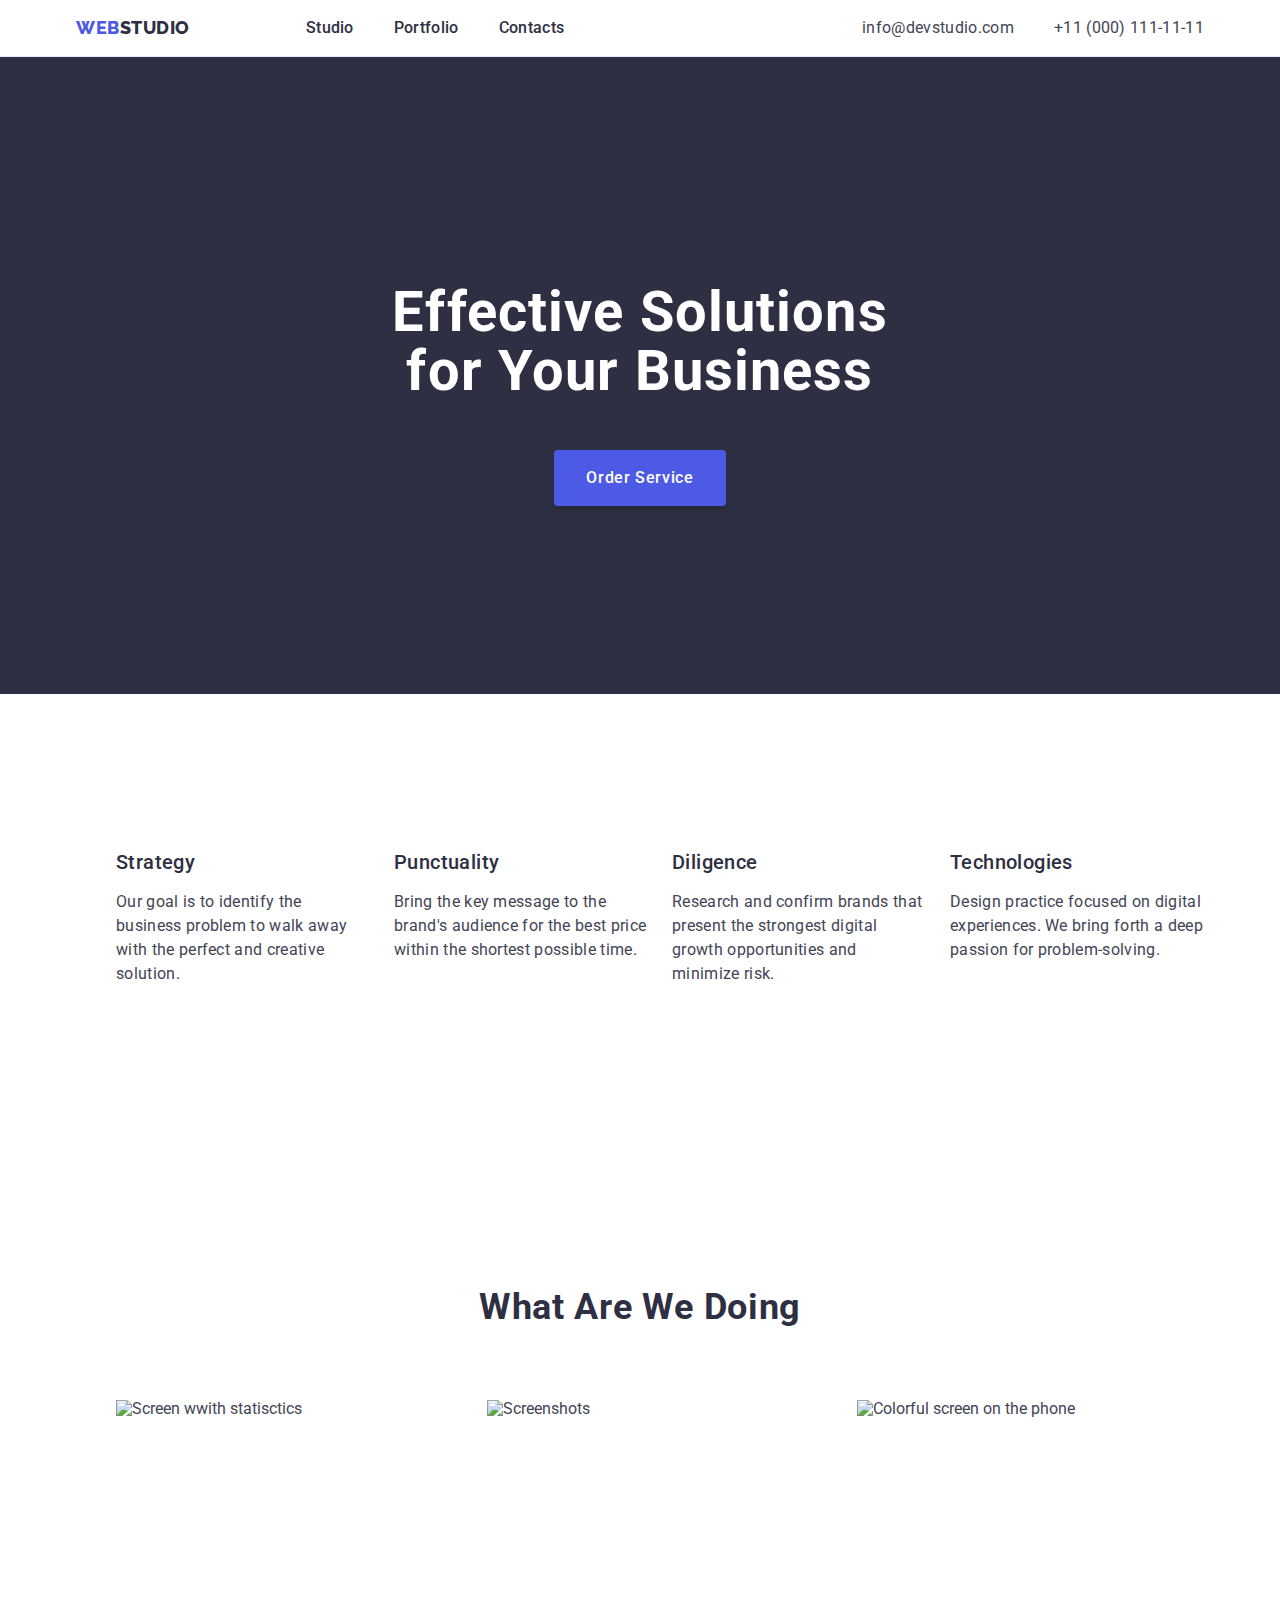
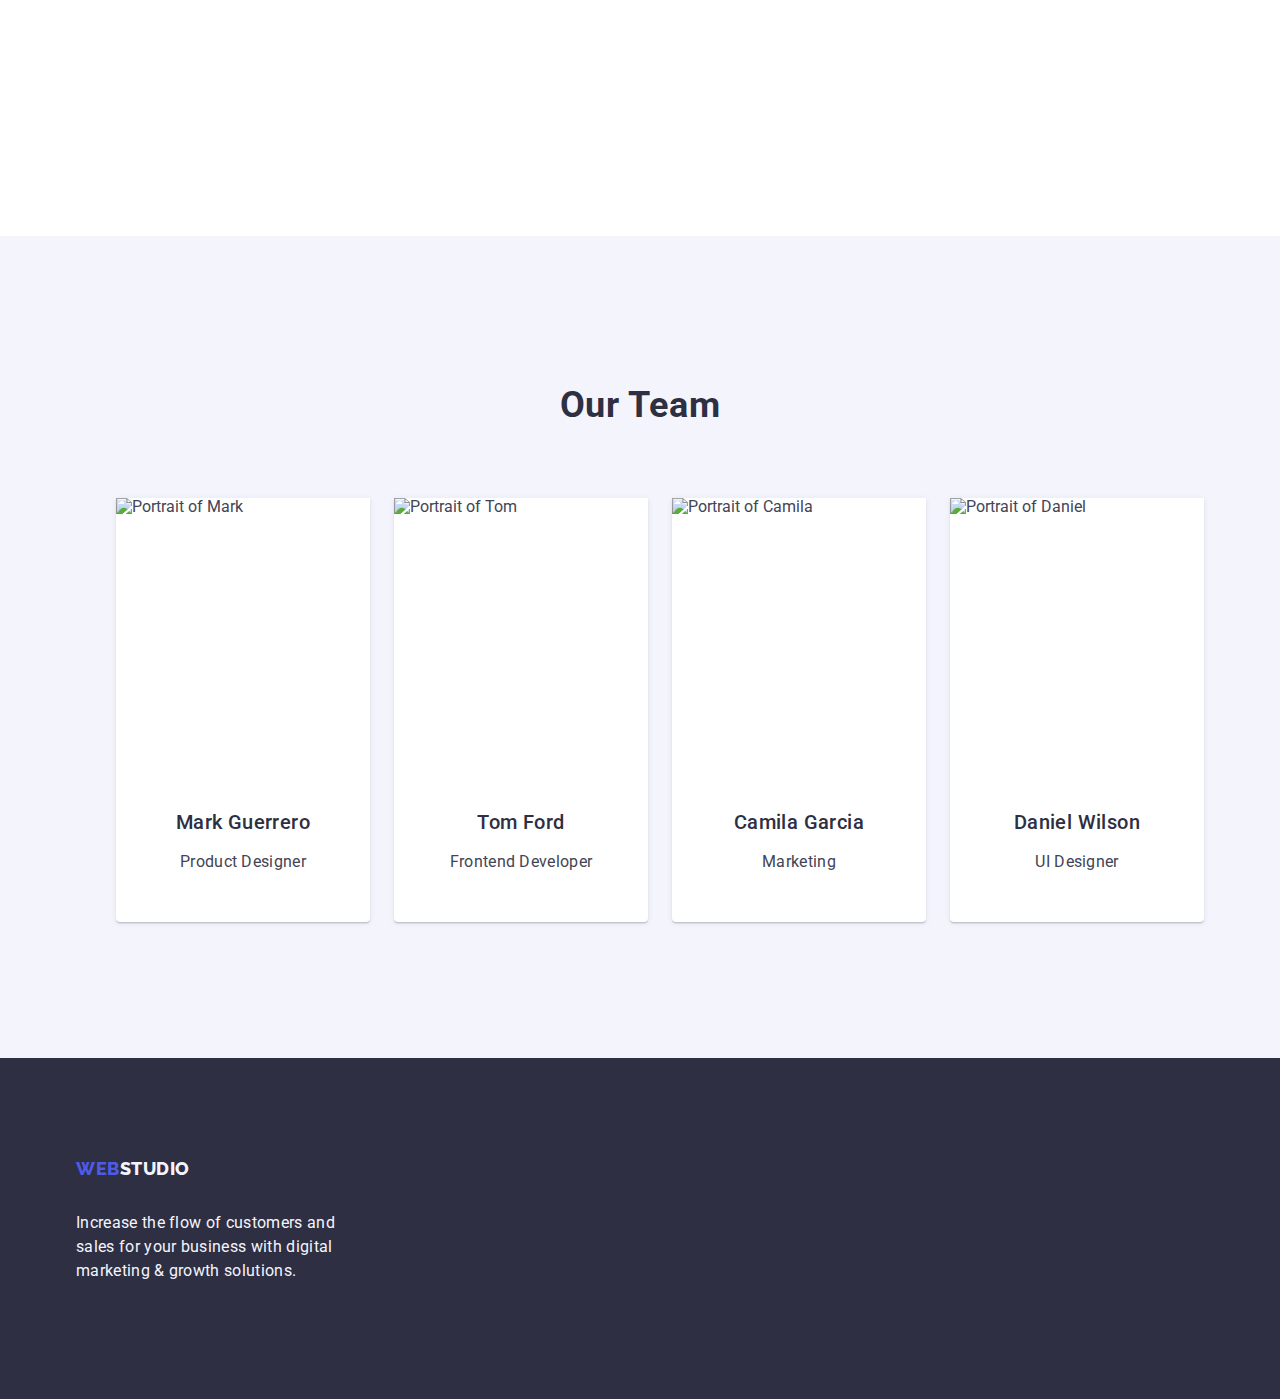
==== commit 2e89a961: "css modify" ====
--- a/index.html
+++ b/index.html
@@ -49,7 +49,7 @@
     <!-- Section 2 Features -->
     <section class="section">
       <div class="container">
-        <h2 class="hidden">Features</h2>
+        <h2 class="visually-hidden">Features</h2>
         <ul class="card-set list">
           <li class="li-item">
             <h3 class="titles">Strategy</h3>
--- a/css/styles.css
+++ b/css/styles.css
@@ -82,6 +82,10 @@
   margin-bottom: 72px;
   justify-content: center;
 }
+.card-set-images {
+  column-gap: 24px;
+  row-gap: 48px;
+}
 .li-item {
   width: calc((100% - 72px) / 4);
 }
@@ -91,8 +95,17 @@
 .project-cards {
   border: 1px solid var(--aacent);
 }
-.hidden {
-  visibility: hidden;
+.visually-hidden {
+  position: absolute;
+  width: 1px;
+  height: 1px;
+  margin: -1px;
+  border: 0;
+  padding: 0;
+  white-space: nowrap;
+  clip-path: inset(100%);
+  clip: rect(0 0 0 0);
+  overflow: hidden;
 }
 .link {
   text-decoration: none;
@@ -136,6 +149,9 @@
   line-height: 1.07;
   letter-spacing: 0.02em;
   max-width: 496px;
+  margin-left: auto;
+  margin-right: auto;
+  margin-bottom: 48px;
 }
 .btn {
   font-size: 16px;
@@ -164,8 +180,8 @@
   background: var(--light-mode);
   padding: 12px 24px;
   margin: auto;
+  border: 1px solid var(--aacent);
   border-radius: 4px;
-  border-style: none;
   cursor: pointer;
   box-shadow: 0px 2px 2px 0px rgba(0, 0, 0, 0.12),
     0px 2px 1px 0px rgba(0, 0, 0, 0.08), 0px 3px 1px 0px rgba(0, 0, 0, 0.1);
@@ -173,6 +189,7 @@
 .filter-btn:hover,
 .filter-btn:focus,
 .filter-btn:active {
+  border: 1px solid transparent;
   color: var(--main-white);
   background-color: var(--pressed-state);
 }
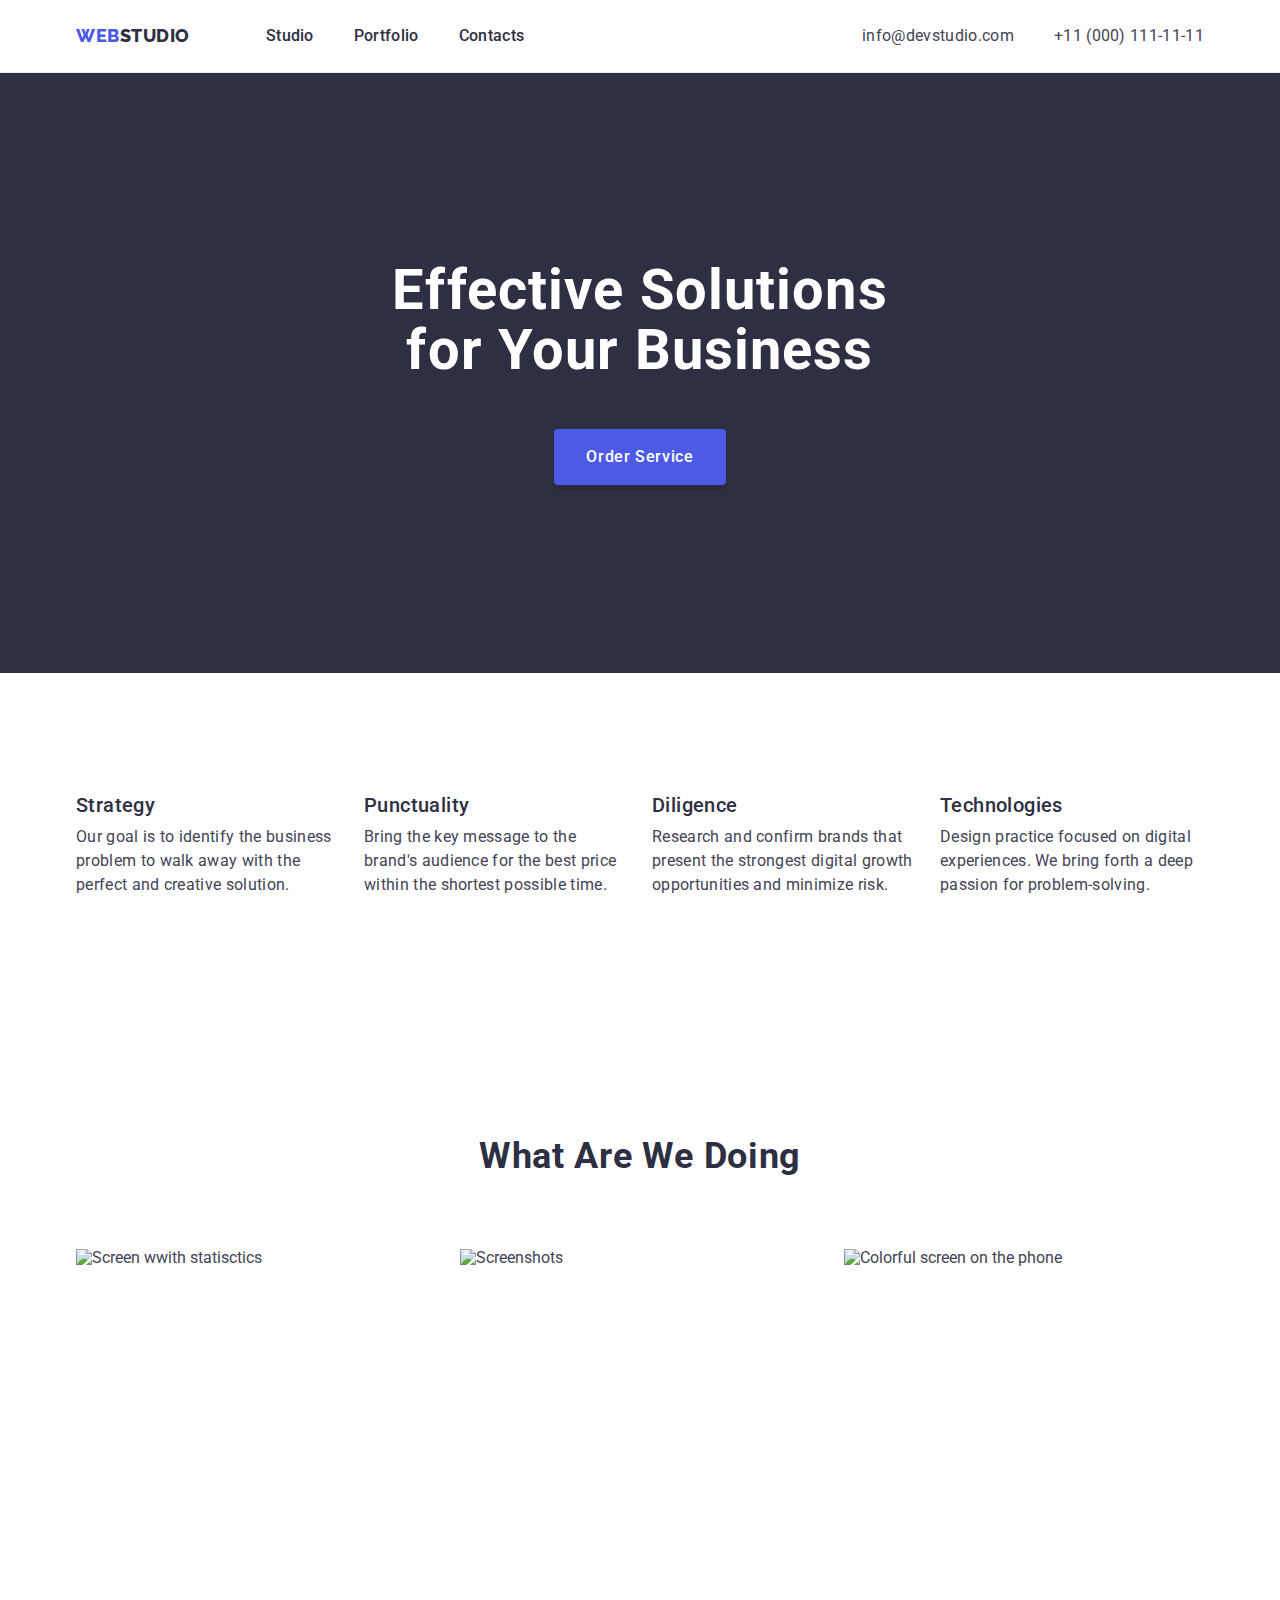
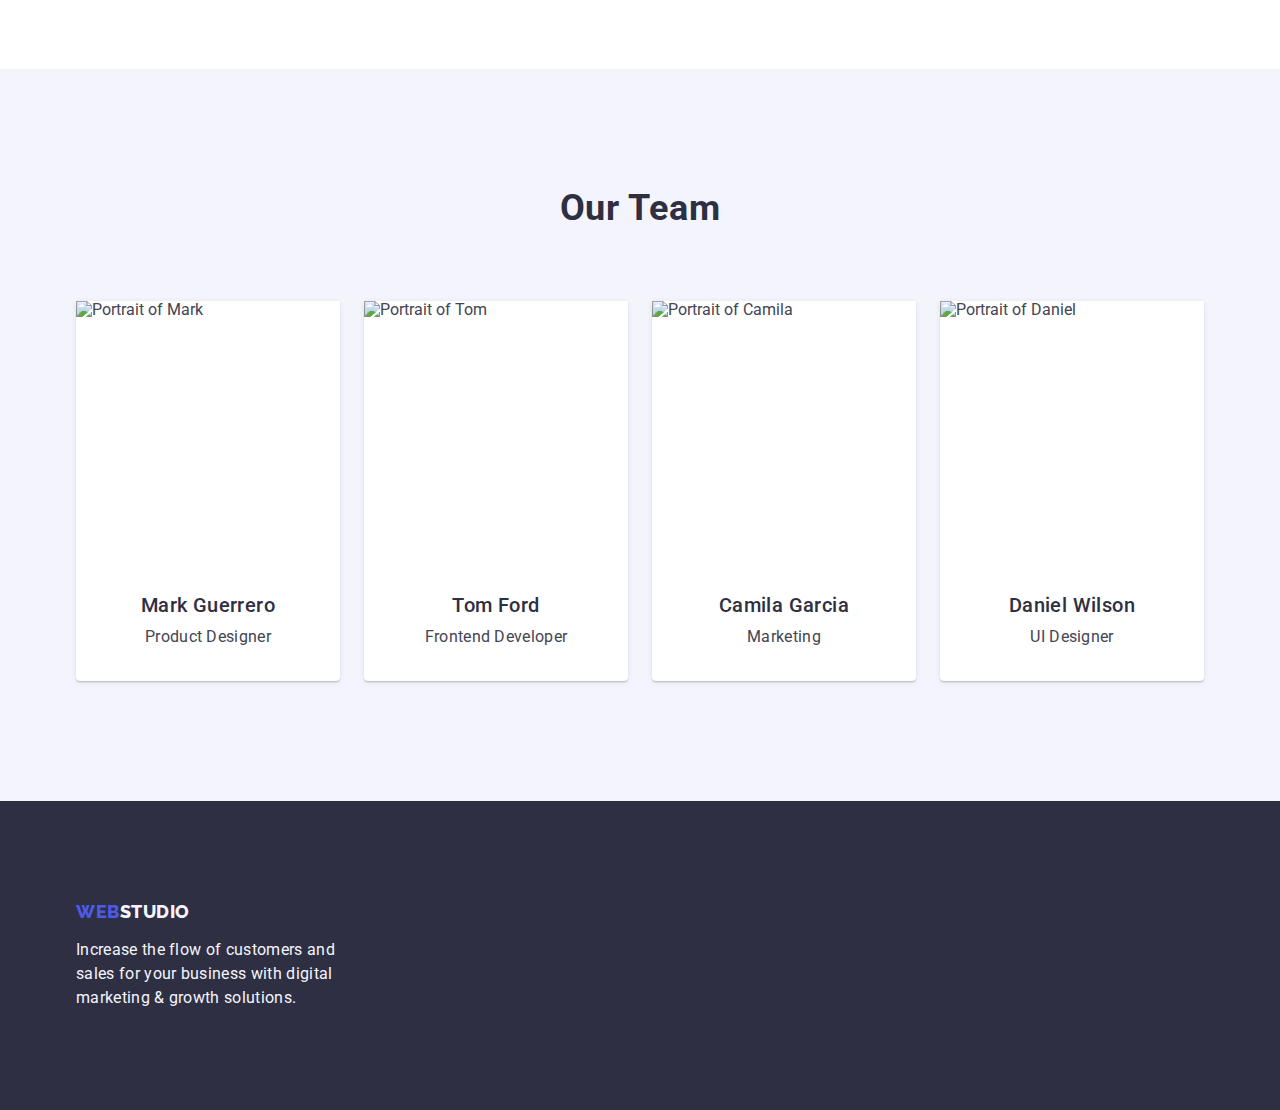
==== commit 5bffdff6: "styles update" ====
--- a/index.html
+++ b/index.html
@@ -36,6 +36,7 @@
       </address>
     </div>
   </header>
+
   <main>
     <!-- Section 1 Hero Image  -->
     <section class="section hero-bg">
@@ -44,7 +45,6 @@
         <button type="button" class="btn hero-btn">Order Service</button>
       </div>
     </section>
-
 
     <!-- Section 2 Features -->
     <section class="section">
--- a/css/styles.css
+++ b/css/styles.css
@@ -1,3 +1,4 @@
+/* main */
 :root {
   --primary-brand: #4d5ae5;
   --pressed-state: #404bbf;
@@ -7,11 +8,15 @@
   --light-mode: #f4f4fd;
   --aacent: #e7e9fc;
 }
+* {
+  margin: 0;
+  padding: 0;
+}
 body {
+  background-color: var(--main-white);
+  margin: 0;
   font-family: "Roboto", sans-serif;
   color: var(--text-color);
-  background-color: var(--main-white);
-  margin: 0;
 }
 img {
   display: block;
@@ -49,21 +54,20 @@
   gap: 40px;
 }
 .logo {
-  color: var(--primary-brand);
-  font-family: "Raleway", sans-serif;
-  font-size: 18px;
-  font-weight: 800;
+  margin-right: 76px;
   line-height: 1.17;
   letter-spacing: 0.03em;
   text-transform: uppercase;
   text-decoration: none;
-  margin-right: 76px;
+  font-family: "Raleway", sans-serif;
+  color: var(--primary-brand);
+  font-size: 18px;
+  font-weight: 800;
 }
 .logo-footer {
   display: inline-block;
   margin-bottom: 16px;
 }
-
 .second-part-logo {
   color: var(--dark);
 }
@@ -92,8 +96,11 @@
 .li-item-services {
   width: calc((100% - 48px) / 3);
 }
-.project-cards {
+.item-content {
+  margin-bottom: 8px;
+  padding: 32px 16px;
   border: 1px solid var(--aacent);
+  border-top: none;
 }
 .visually-hidden {
   position: absolute;
@@ -111,6 +118,8 @@
   text-decoration: none;
 }
 .items {
+  display: inline-block;
+  padding: 24px 0;
   font-size: 16px;
   line-height: 1.5;
   letter-spacing: 0.02em;
@@ -118,7 +127,6 @@
 .menu-item {
   color: var(--dark);
   font-weight: 500;
-  padding: 24px 0;
 }
 .menu-item:hover,
 .menu-item:focus,
@@ -142,16 +150,16 @@
   padding: 188px 0;
 }
 .hero-title {
-  color: var(--main-white);
-  text-align: center;
+  margin-left: auto;
+  margin-right: auto;
+  margin-bottom: 48px;
+  max-width: 496px;
   font-size: 56px;
   font-weight: 700;
   line-height: 1.07;
   letter-spacing: 0.02em;
-  max-width: 496px;
-  margin-left: auto;
-  margin-right: auto;
-  margin-bottom: 48px;
+  color: var(--main-white);
+  text-align: center;
 }
 .btn {
   font-size: 16px;
@@ -161,28 +169,28 @@
   cursor: pointer;
 }
 .hero-btn {
+  display: block;
   min-width: 169px;
   height: 56px;
-  display: block;
+  margin: auto;
+  padding: 16px 32px;
   border: none;
   cursor: pointer;
+  border-radius: 4px;
   background: var(--primary-brand);
   color: var(--main-white);
-  padding: 16px 32px;
-  margin: auto;
-  border-radius: 4px;
   box-shadow: 0px 4px 4px 0px rgba(0, 0, 0, 0.15);
 }
 .filter-btn {
   min-width: 116px;
   height: 48px;
-  color: var(--primary-brand);
-  background: var(--light-mode);
+  margin: auto;
   padding: 12px 24px;
-  margin: auto;
   border: 1px solid var(--aacent);
   border-radius: 4px;
   cursor: pointer;
+  background: var(--light-mode);
+  color: var(--primary-brand);
   box-shadow: 0px 2px 2px 0px rgba(0, 0, 0, 0.12),
     0px 2px 1px 0px rgba(0, 0, 0, 0.08), 0px 3px 1px 0px rgba(0, 0, 0, 0.1);
 }
@@ -209,26 +217,26 @@
     0px 1px 6px 0px rgba(46, 47, 66, 0.08);
 }
 .main-header {
-  color: var(--dark);
+  margin-bottom: 72px;
   text-align: center;
   font-size: 36px;
   font-weight: 700;
   line-height: 1.11;
   letter-spacing: 0.02em;
   text-transform: capitalize;
-  margin-bottom: 72px;
+  color: var(--dark);
 }
 .titles {
+  margin-bottom: 8px;
   font-size: 20px;
   font-weight: 500;
   line-height: 1.2;
   letter-spacing: 0.02em;
   color: var(--dark);
-  margin-bottom: 8px;
 }
 .worker {
-  text-align: center;
   padding: 32px 0px;
+  text-align: center;
 }
 .text {
   line-height: 1.5;
@@ -243,8 +251,8 @@
   color: var(--text-color);
 }
 .footer {
+  padding: 100px 0;
   background-color: var(--dark);
-  padding: 100px 0;
 }
 .footer-text {
   color: var(--light-mode);
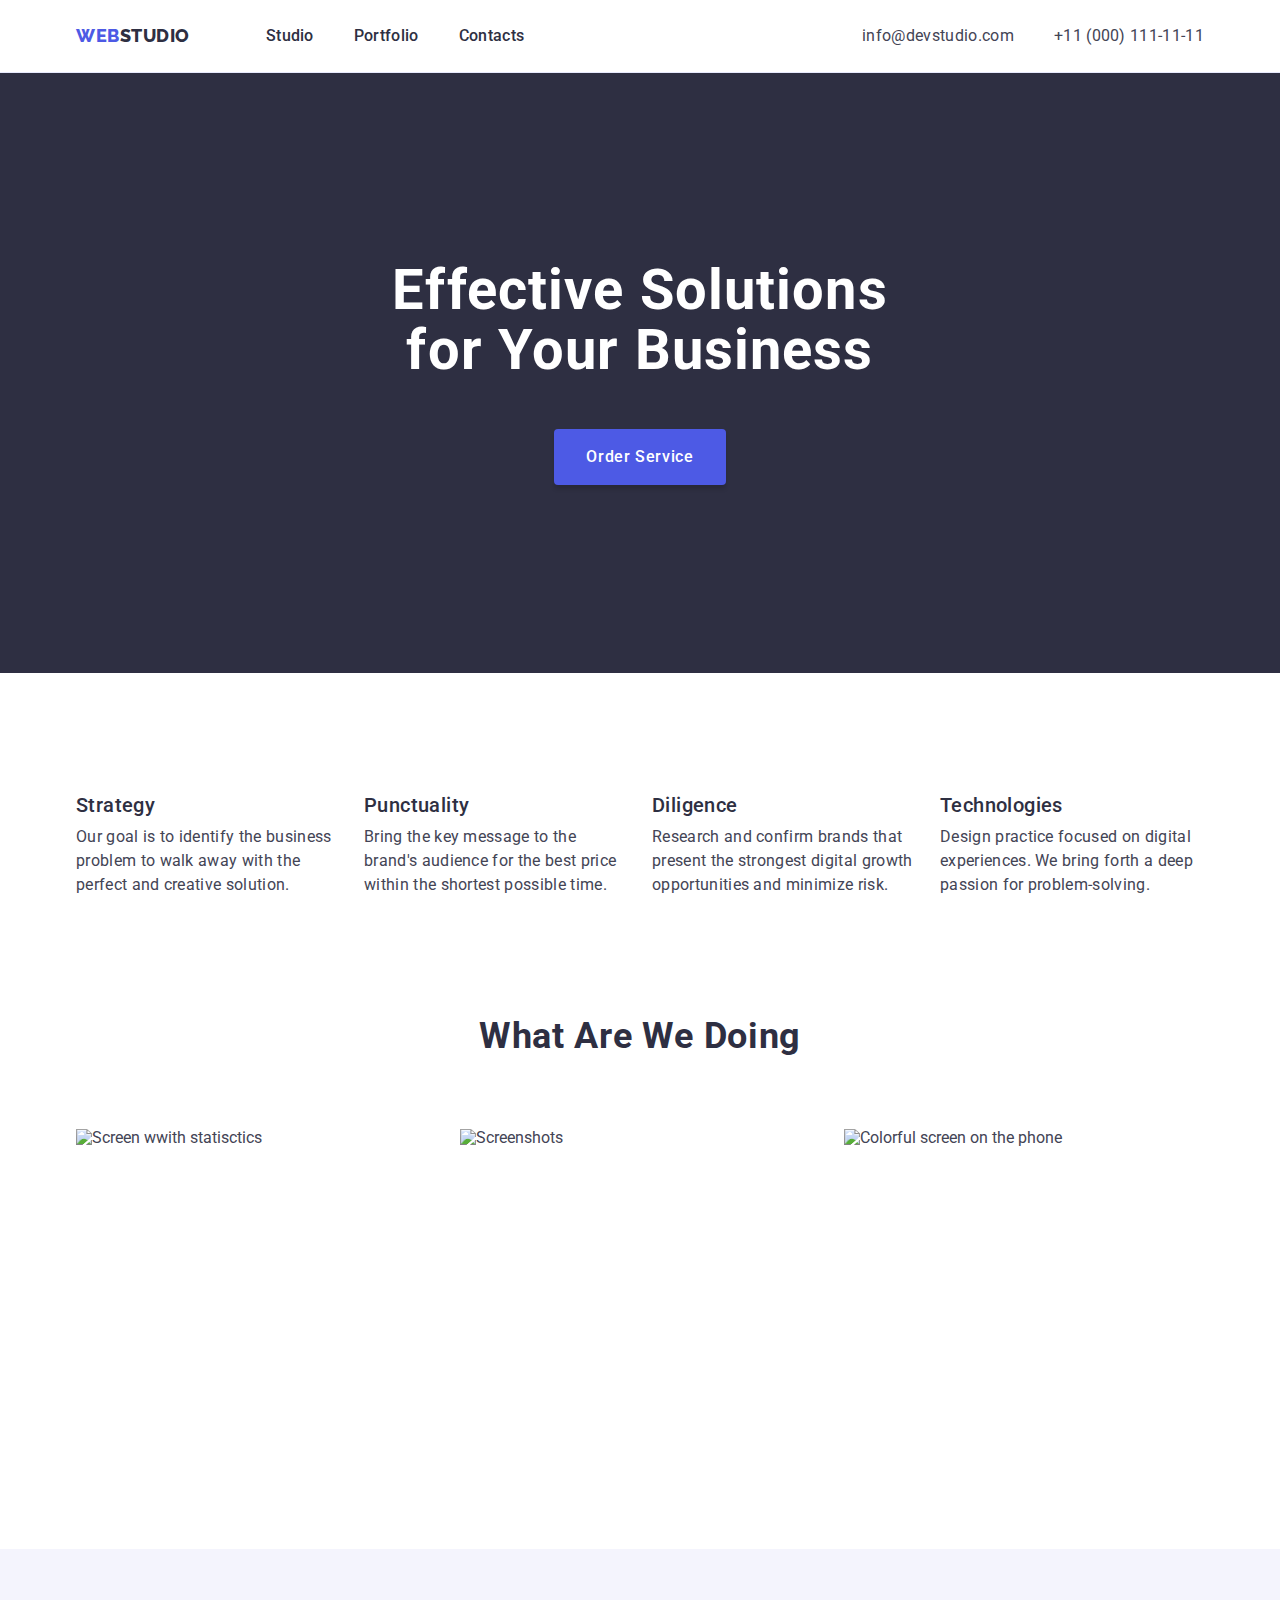
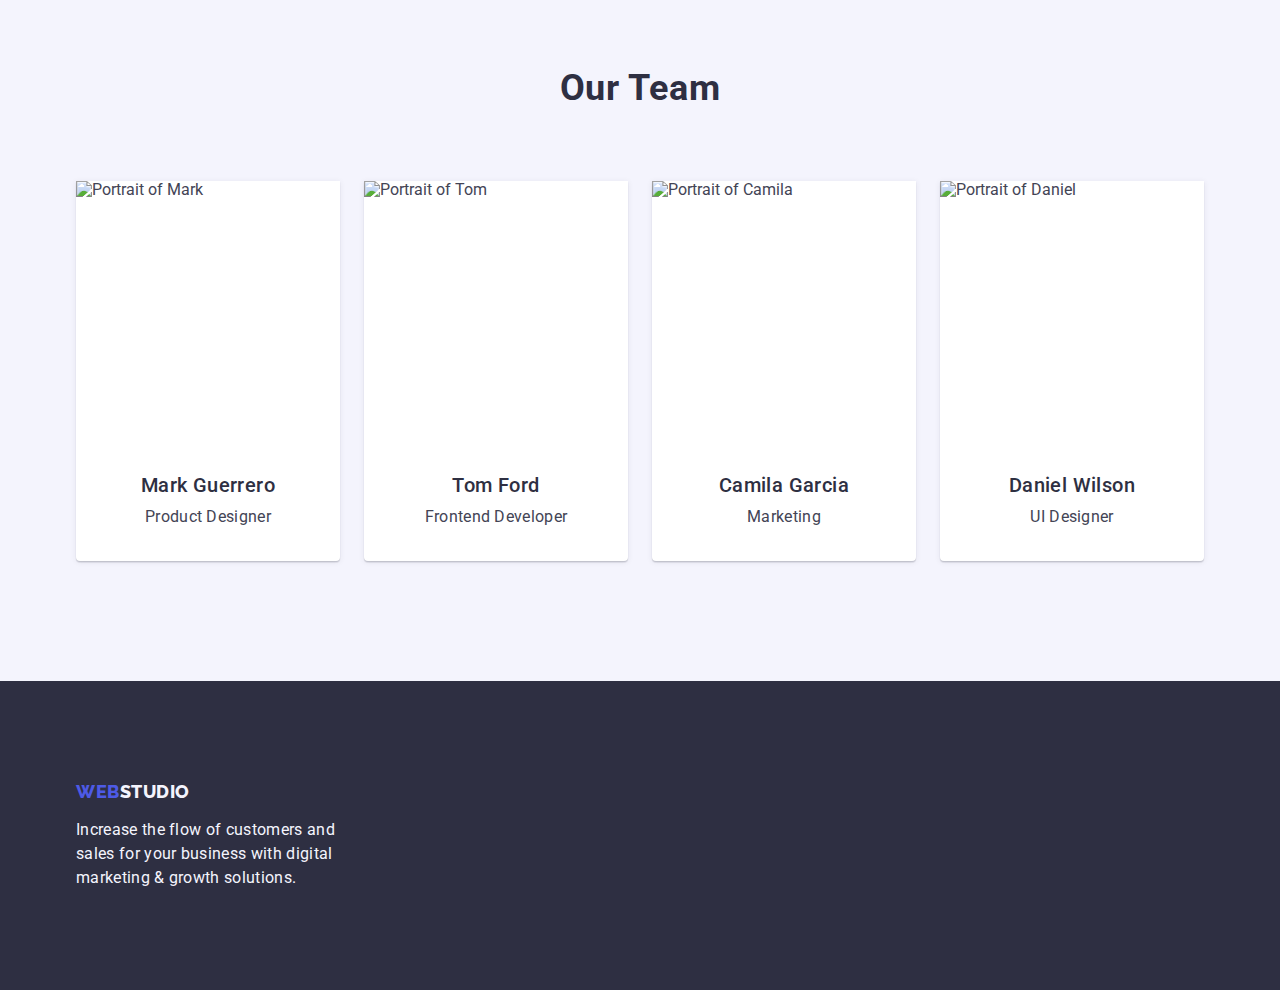
==== commit 957a6e8b: "Update index.html" ====
--- a/index.html
+++ b/index.html
@@ -85,7 +85,7 @@
     </section>
 
     <!-- Section 3 What we doing -->
-    <section class="section">
+    <section class="section-what-we-doing">
       <div class="container">
         <h2 class="main-header">What are we doing</h2>
         <ul class="card-set list">
@@ -154,4 +154,4 @@
 
 </body>
 
-</html>+</html>
--- a/css/styles.css
+++ b/css/styles.css
@@ -37,6 +37,9 @@
 }
 .section {
   padding: 120px 0;
+}
+.section-what-we-doing {
+  padding-bottom: 120px;
 }
 .section-filter {
   padding: 96px 0 120px 0;
@@ -95,6 +98,12 @@
 }
 .li-item-services {
   width: calc((100% - 48px) / 3);
+}
+.features-icons-background {
+  margin-bottom: 8px;
+  border-radius: 4px;
+  background-color: var(--light-mode);
+  padding: 24px 100px;
 }
 .item-content {
   margin-bottom: 8px;
@@ -177,7 +186,7 @@
   border: none;
   cursor: pointer;
   border-radius: 4px;
-  background: var(--primary-brand);
+  background-color: var(--primary-brand);
   color: var(--main-white);
   box-shadow: 0px 4px 4px 0px rgba(0, 0, 0, 0.15);
 }
@@ -189,7 +198,7 @@
   border: 1px solid var(--aacent);
   border-radius: 4px;
   cursor: pointer;
-  background: var(--light-mode);
+  background-color: var(--light-mode);
   color: var(--primary-brand);
   box-shadow: 0px 2px 2px 0px rgba(0, 0, 0, 0.12),
     0px 2px 1px 0px rgba(0, 0, 0, 0.08), 0px 3px 1px 0px rgba(0, 0, 0, 0.1);
@@ -207,10 +216,10 @@
   background-color: var(--pressed-state);
 }
 .light-bg {
-  background: var(--light-mode);
+  background-color: var(--light-mode);
 }
 .team-card {
-  background: var(--main-white);
+  background-color: var(--main-white);
   border-radius: 0px 0px 4px 4px;
   box-shadow: 0px 2px 1px 0px rgba(46, 47, 66, 0.08),
     0px 1px 1px 0px rgba(46, 47, 66, 0.16),
